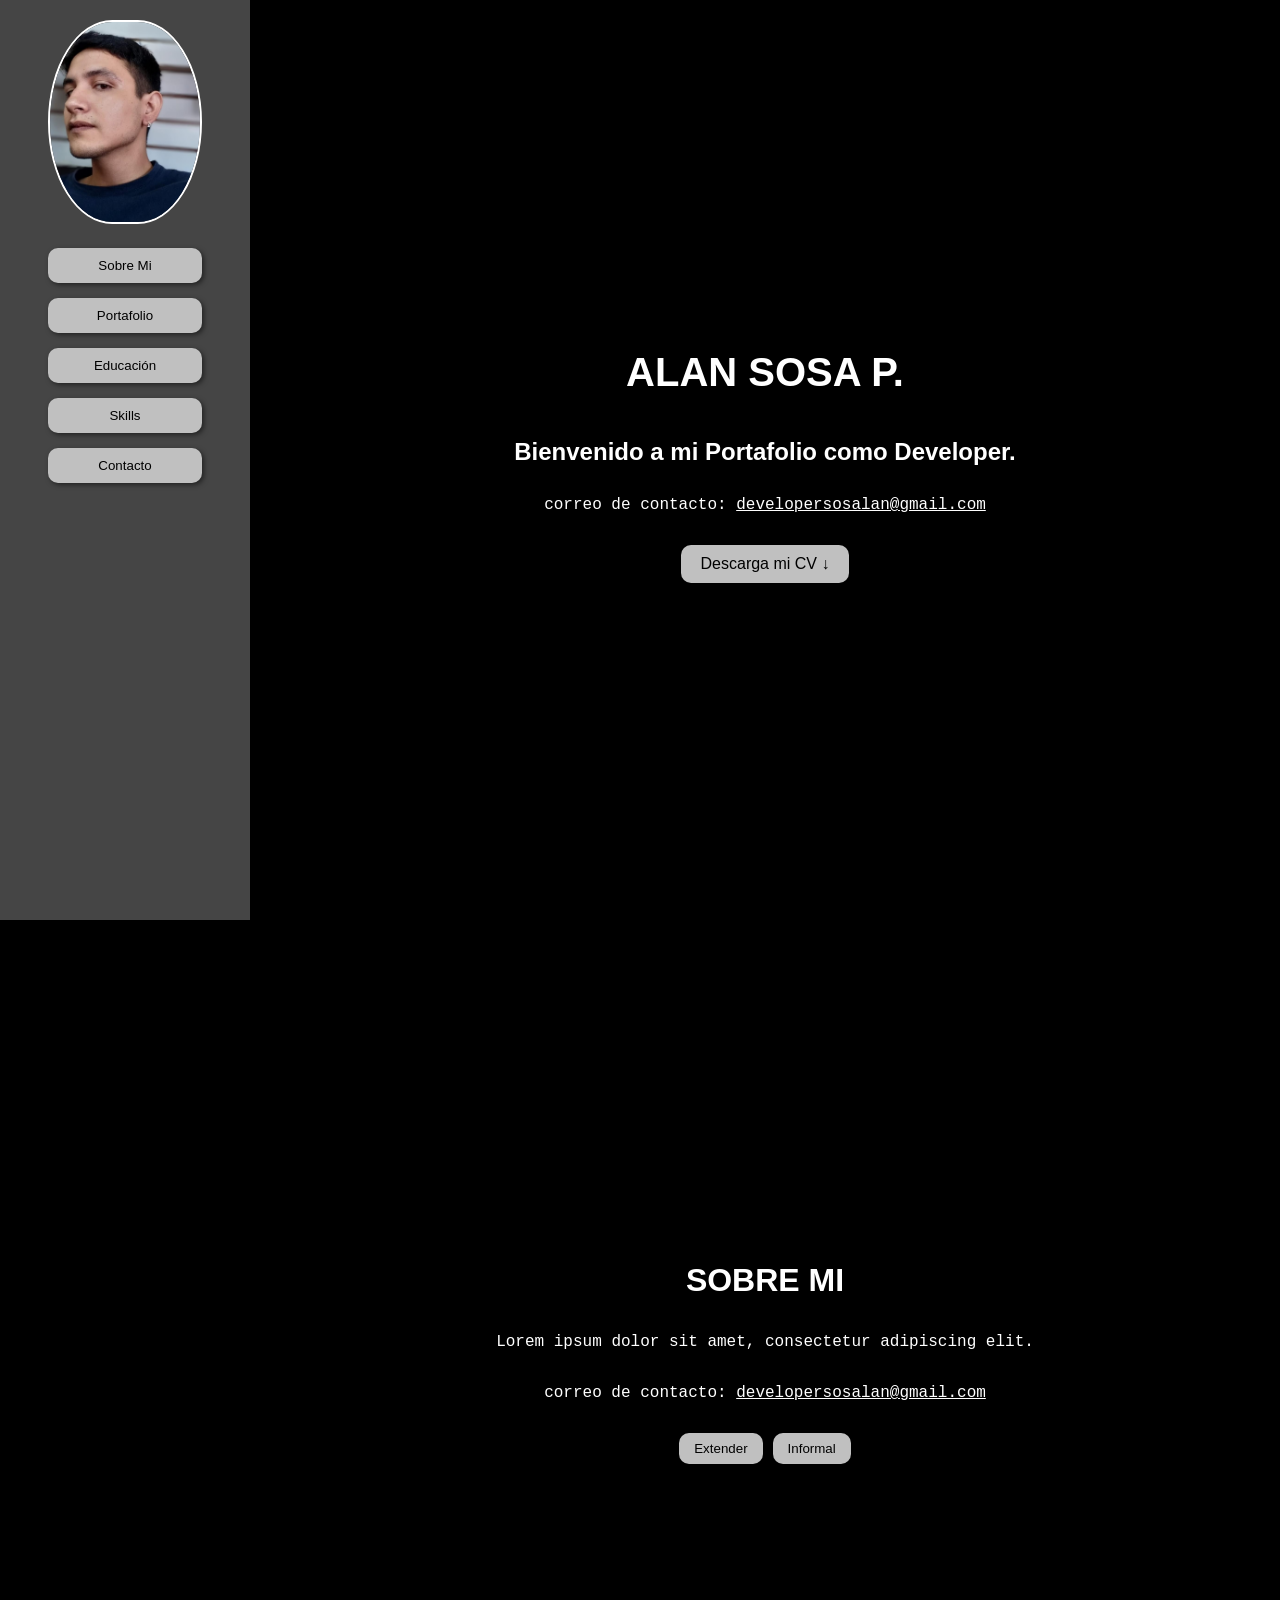
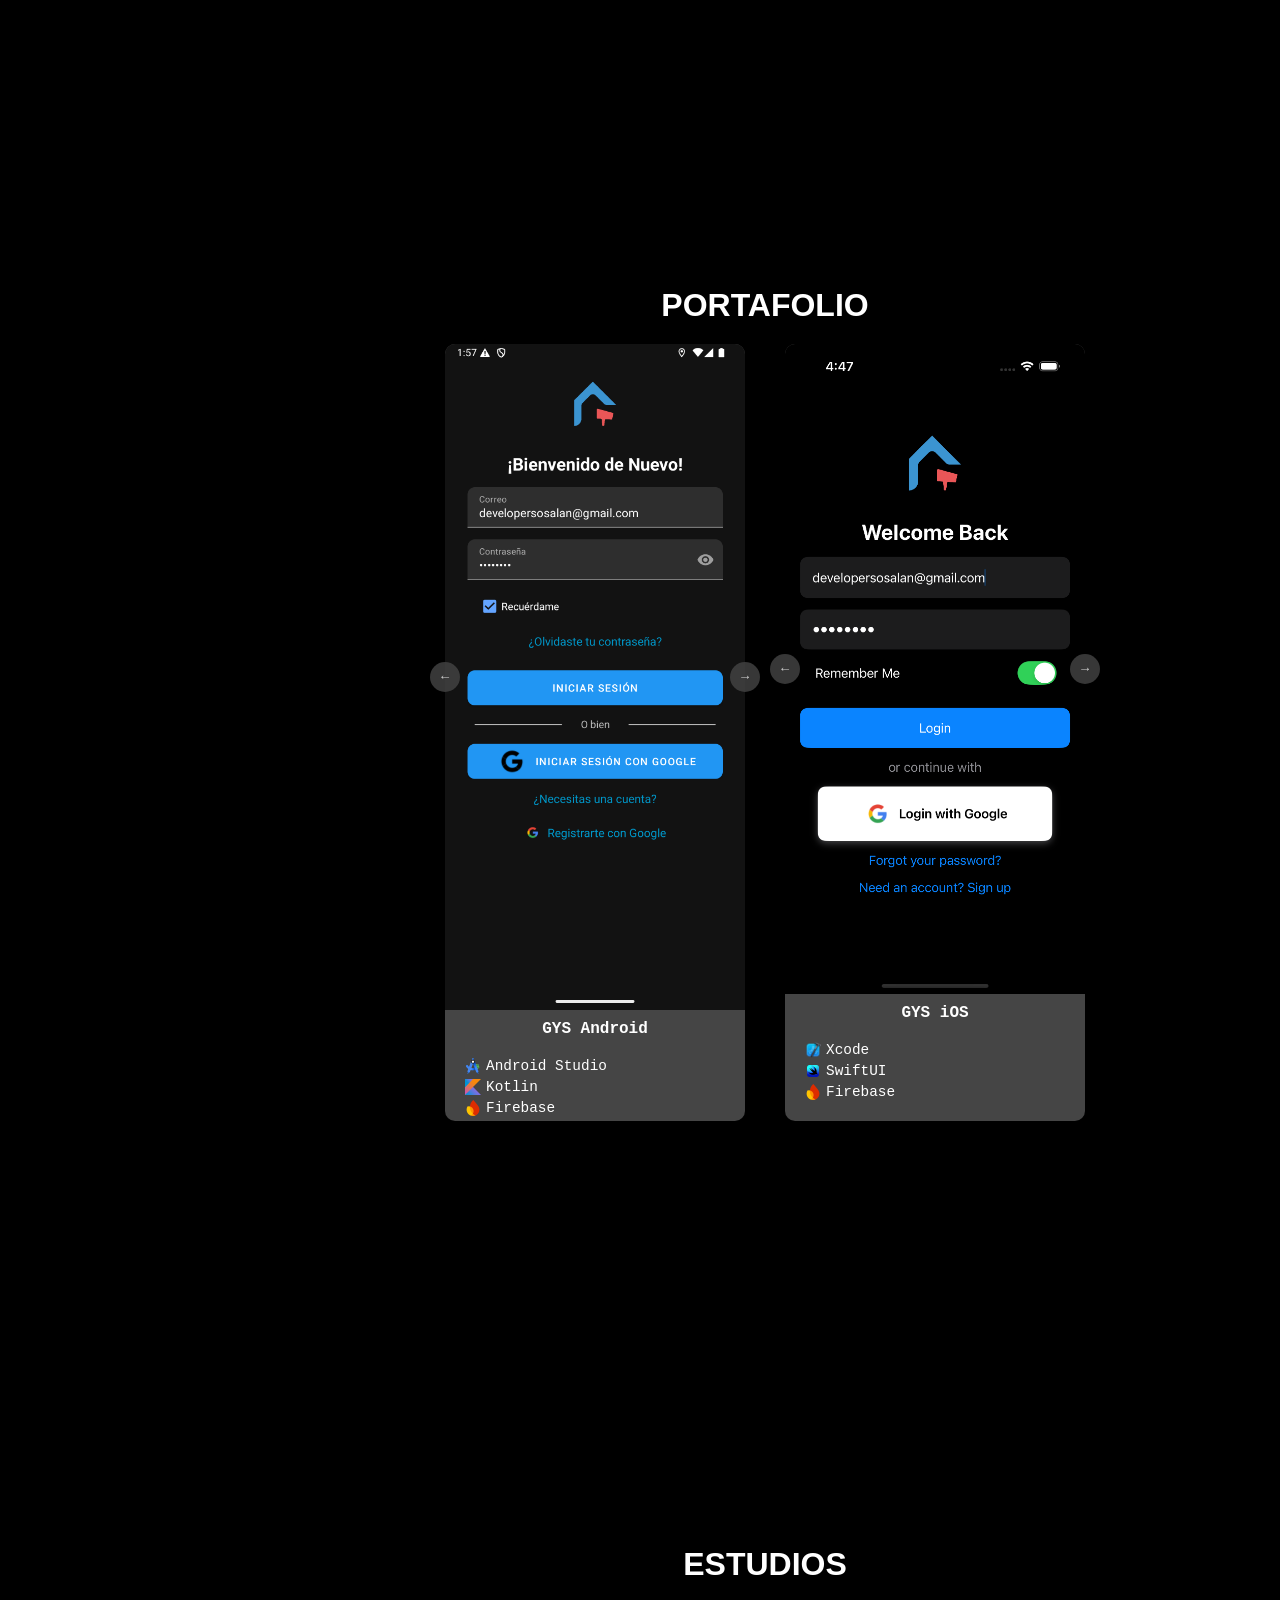
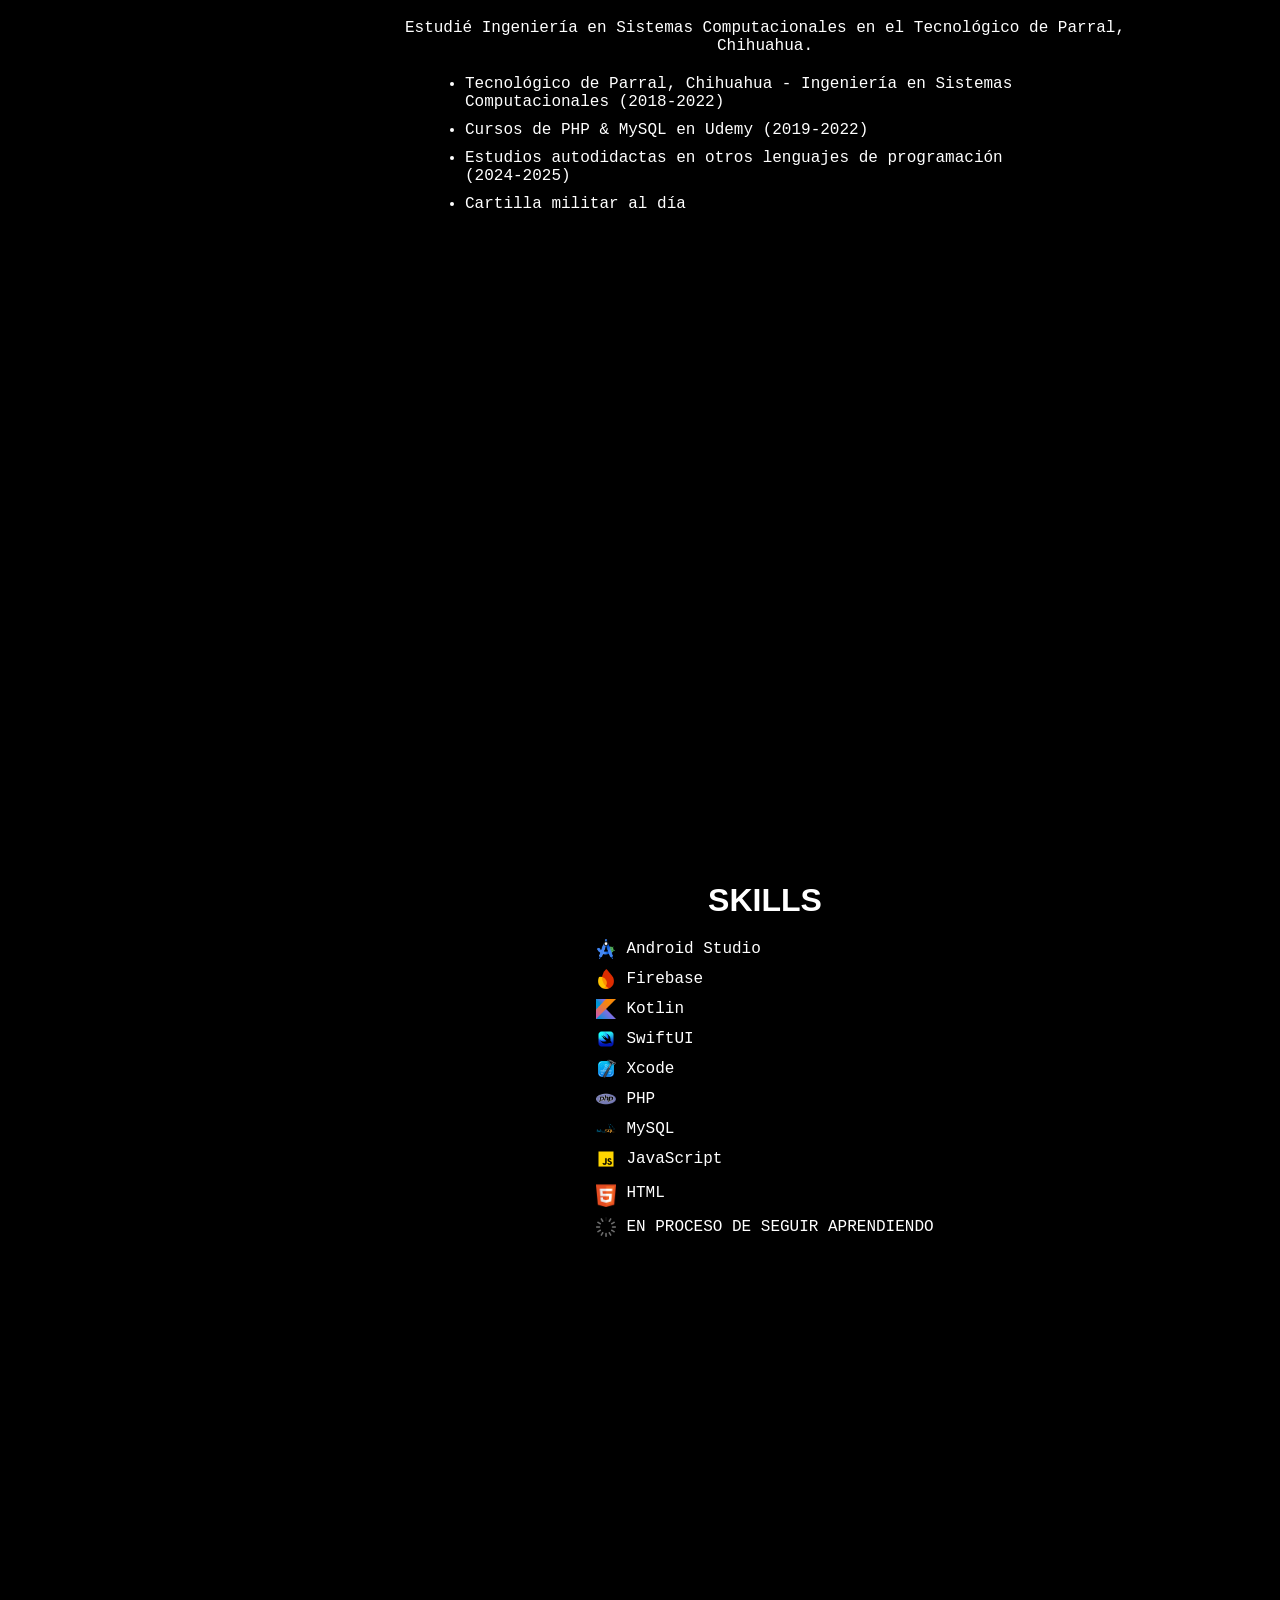
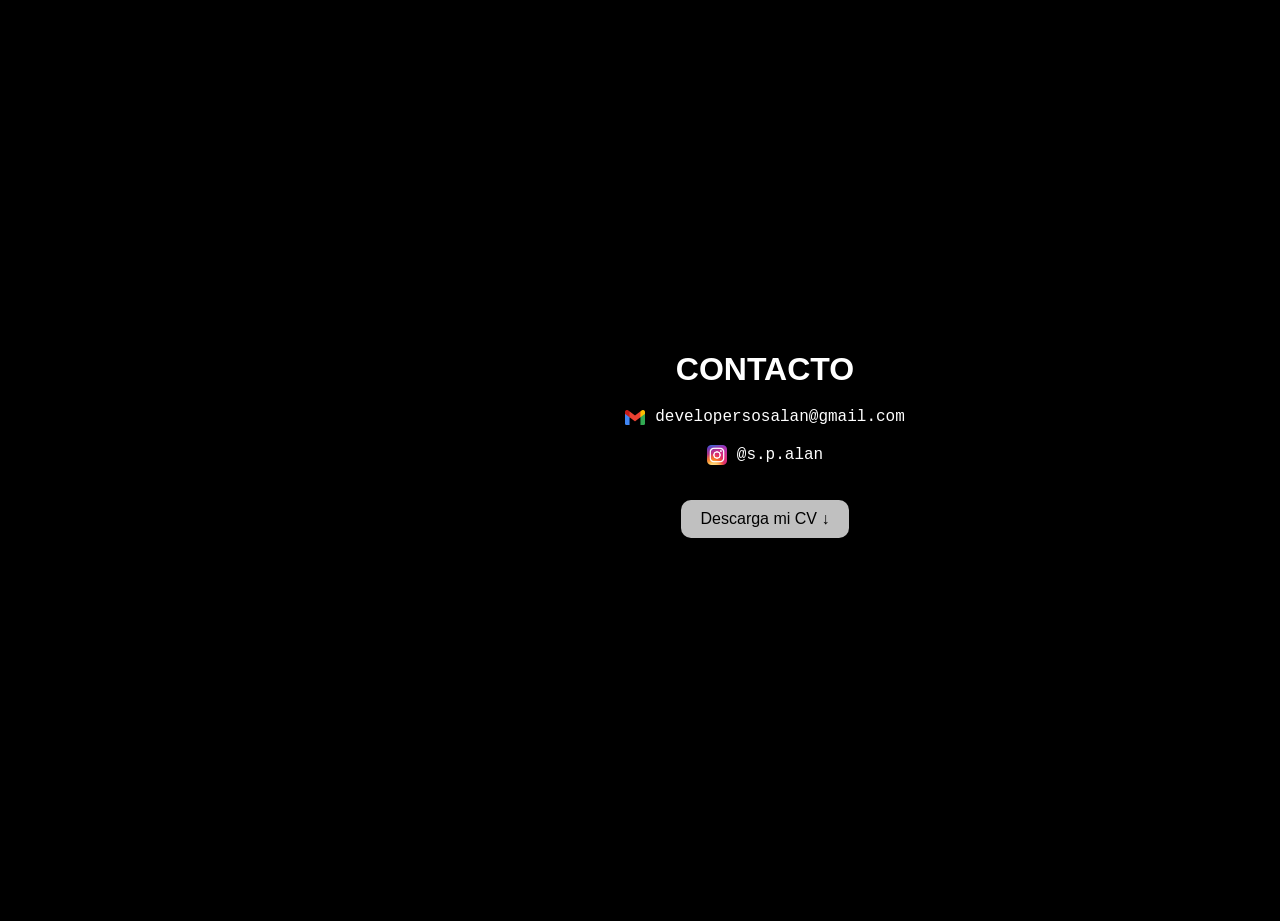
==== index.html @ 0ff74817 "Moviendo index.html a la raíz para GitHub Pages" ====
<!DOCTYPE html>
<html lang="es">
<head>
  <meta charset="UTF-8">
  <meta name="viewport" content="width=device-width, initial-scale=1">
  <title>Mi Portafolio</title>
  <link rel="stylesheet" href="/css/styles.css">
</head>
<body>
  <header class="header">
    <div class="header-container">
      <!-- Imagen ovalada -->
      <div class="profile-img">
        <img src="/img/perfil_3.jpeg" alt="Imagen de Perfil">
      </div>
      <!-- Botones de navegación -->
    <nav class="nav">
      <button class="nav-btn" id="nav-sobre-mi">Sobre Mi</button>
      <button class="nav-btn" id="nav-portfolio">Portafolio</button>
      <button class="nav-btn" id="nav-education">Educación</button>
      <button class="nav-btn" id="nav-skills">Skills</button>
      <button class="nav-btn" id="nav-contact">Contacto</button>
    </nav>
    </div>
  </header>

  <!-- Contenido principal -->
  <main class="content">
    <!-- Sección de Bienvenida (primer slide) -->
    <section class="welcome">
      <div class="slide">
        <h1 class="name">ALAN SOSA P.</h1>
        <h2 class="welcome-message">Bienvenido a mi Portafolio como Developer.</h2>
        <p class="contact">
          correo de contacto: 
          <a href="mailto:developersosalan@gmail.com?subject=Vengo%20de%20tu%20portafolio" class="email-link">
            developersosalan@gmail.com
          </a>
        </p>
        <a class="download-cv" href="/CV_Alan_Sosa_Pereyra_2025.pdf" download>
          Descarga mi CV ↓
        </a>        
      </div>
    </section>
    
    <!-- Sección de Sobre Mi (aparece al hacer scroll) -->
    <section class="about">
      <div class="slide">
        <h2 class="about-title">SOBRE MI</h2>
        <p id="about-text" class="about-text">
          <!-- Texto por defecto: resumido y formal -->
          Lorem ipsum dolor sit amet, consectetur adipiscing elit.
        </p>
        <p class="contact">
          correo de contacto: 
          <a href="mailto:developersosalan@gmail.com?subject=Vengo%20de%20tu%20portafolio" class="email-link">
            developersosalan@gmail.com
          </a>
        </p>
        <!-- Controles para cambiar la versión del texto -->
        <div id="about-controls">
          <button id="toggle-length" class="control-btn">Extender</button>
          <button id="toggle-tone" class="control-btn">Informal</button>
        </div>
      </div>
    </section>


    <!-- Sección de Portafolio -->
    <section class="portfolio" id="portfolio-section">
      <div class="slide">
        <h2 class="portfolio-title">PORTAFOLIO</h2>
        <div class="cards">
          <!-- Tarjeta GYS Android -->
          <div class="card">
            <div class="carousel-container">
              <div class="img-wrapper">
                <img id="android-carousel" src="/img/1.png" alt="GYS Android">
              </div>
              <button class="carousel-btn prev-btn" id="android-prev">&larr;</button>
              <button class="carousel-btn next-btn" id="android-next">&rarr;</button>
            </div>
            <h2 class="card-text">GYS Android</h2>
            <!-- Lista de tecnologías para Android -->
            <ul class="tech-list">
              <li>
                <img src="/img/Android_Studio_icon.png" alt="Android Studio">
                Android Studio
              </li>
              <li>
                <img src="/img/Kotlin_icon.png" alt="Kotlin">
                Kotlin
              </li>
              <li>
                <img src="/img/Firebase_icon.png" alt="Firebase">
                Firebase
              </li>
            </ul>
          </div>
          <!-- Tarjeta GYS iOS -->
          <div class="card">
            <div class="carousel-container">
              <div class="img-wrapper">
                <img id="ios-carousel" src="/img/1_ios.png" alt="GYS iOS">
              </div>
              <button class="carousel-btn prev-btn" id="ios-prev">&larr;</button>
              <button class="carousel-btn next-btn" id="ios-next">&rarr;</button>
            </div>
            <h2 class="card-text">GYS iOS</h2>
            <!-- Lista de tecnologías para iOS -->
            <ul class="tech-list">
              <li>
                <img src="/img/Xcode_icon.png" alt="Xcode">
                Xcode
              </li>
              <li>
                <img src="/img/Swiftui_icon.png" alt="SwiftUI">
                SwiftUI
              </li>
              <li>
                <img src="/img/Firebase_icon.png" alt="Firebase">
                Firebase
              </li>
            </ul>
          </div>
        </div>
      </div>
    </section>

    <!-- Sección de Estudios -->
    <section class="studies" id="studies-section">
      <div class="slide">
        <h2 class="studies-title">ESTUDIOS</h2>
        <p class="studies-text">
          Estudié Ingeniería en Sistemas Computacionales en el Tecnológico de Parral, Chihuahua.
        </p>
        <ul class="studies-list">
          <li>Tecnológico de Parral, Chihuahua - Ingeniería en Sistemas Computacionales (2018-2022)</li>
          <li>Cursos de PHP &amp; MySQL en Udemy (2019-2022)</li>
          <li>Estudios autodidactas en otros lenguajes de programación (2024-2025)</li>
          <li>Cartilla militar al día</li>
        </ul>
      </div>
    </section>

    <!-- Sección de Skills -->
    <section class="skills" id="skills-section">
      <div class="slide">
        <h2 class="skills-title">SKILLS</h2>
        <ul class="skills-list">
          <li>
            <img src="/img/Android_Studio_icon.png" alt="Android Studio Icon">
            Android Studio
          </li>
          <li>
            <img src="/img/Firebase_icon.png" alt="Firebase Icon">
            Firebase
          </li>
          <li>
            <img src="/img/Kotlin_icon.png" alt="Kotlin Icon">
            Kotlin
          </li>
          <li>
            <img src="/img/Swiftui_icon.png" alt="SwiftUI Icon">
            SwiftUI
          </li>
          <li>
            <img src="/img/Xcode_icon.png" alt="Xcode Icon">
            Xcode
          </li>
          <li>
            <img src="/img/php_icon.png" alt="PHP Icon">
            PHP
          </li>
          <li>
            <img src="/img/mysql_icon.png" alt="MySQL Icon">
            MySQL
          </li>
          <li>
            <img src="/img/javascript_icon.png" alt="JavaScript Icon">
            JavaScript
          </li>
          <li>
            <img src="/img/html_icon.png" alt="HTML Icon">
            HTML
          </li>
          <li>
            <img src="/img/cargando_gif.webp" alt="HTML Icon">
            EN PROCESO DE SEGUIR APRENDIENDO
          </li>
        </ul>
      </div>
    </section>

    <!-- Sección de Contacto -->
    <section class="contact-section" id="contact-section">
      <div class="slide">
        <h2 class="contact-title">CONTACTO</h2>
        <ul class="contact-list">
          <li>
            <a href="mailto:developersosalan@gmail.com?subject=Contacto%20desde%20portafolio" class="contact-link">
              <img src="/img/Gmail_icon.png" alt="Gmail Icon">
              developersosalan@gmail.com
            </a>
          </li>
          <li>
            <a href="https://instagram.com/s.p.alan" target="_blank" class="contact-link">
              <img src="/img/Instagram_icon.png" alt="Instagram Icon">
              @s.p.alan
            </a>
          </li>
          <a class="download-cv" href="/CV_Alan_Sosa_Pereyra_2025.pdf" download>
            Descarga mi CV ↓
          </a>
          
        </ul>
      </div>
    </section>


  </main>
  
  <script src="/js/script.js"></script>
</body>
</html>
---- css/styles.css ----
/* Fondo de página */
body {
  margin: 0;
  background-color: #000000;
  font-family: Arial, sans-serif;
  color: #FFFFFF;
  /* Se mantiene el margin-left en el contenedor principal */
}

/* Encabezado vertical a la izquierda */
.header {
  position: fixed;
  left: 0;
  top: 0;
  width: 250px;
  height: 100vh;
  background-color: #454545;
  display: flex;
  flex-direction: column;
  align-items: center;
  padding-top: 20px;
  z-index: 1000;
}

.header-container {
  display: flex;
  flex-direction: column;
  align-items: center;
  gap: 20px;
}

/* Imagen de perfil */
.profile-img img {
  width: 150px;
  height: 200px;
  object-fit: cover;
  border-radius: 50% / 60%;
  border: 2px solid #FFFFFF;
}

/* Navegación vertical */
.nav {
  display: flex;
  flex-direction: column;
  gap: 15px;
  width: 100%;
}

/* Botones de navegación */
.nav-btn {
  background-color: #C0C0C0;
  color: #000000;
  padding: 10px;
  border: none;
  border-radius: 10px;
  cursor: pointer;
  box-shadow: 2px 2px 5px rgba(0,0,0,0.5);
  transition: background-color 0.3s;
  width: 100%;
  text-align: center;
}

.nav-btn:hover {
  background-color: #808080;
}

/* Contenedor de contenido principal centrado (tomando en cuenta el header fijo) */
.content {
  margin-left: 250px;
  display: flex;
  flex-direction: column;
  align-items: center;
}

/* Slide base para cada sección */
.slide {
  width: 100%;
  max-width: 800px;
  box-sizing: border-box;
  text-align: center;
  padding: 20px;
  min-height: 100vh;
  display: flex;
  flex-direction: column;
  justify-content: center;
  align-items: center;
}

/* Sección de Bienvenida */
.welcome {
  background: none;
}

/* Nombre en mayúsculas y negrita */
.name {
  font-size: 2.5rem;
  font-weight: bold;
  text-transform: uppercase;
}

/* Mensaje de bienvenida */
.welcome-message {
  font-size: 1.5rem;
  margin-top: 10px;
}

/* Estilo de consola para el correo */
.contact {
  font-family: 'Courier New', monospace;
  font-size: 1rem;
  margin-top: 10px;
}

/* Estilo para el enlace del correo (y para Garage Sale Finder) */
.email-link {
  color: #FFFFFF;
  text-decoration: underline;
  cursor: pointer;
  transition: color 0.3s;
}

/* Forzamos que se mantenga el color blanco en todos los estados */
.email-link:visited,
.email-link:active,
.email-link:focus {
  color: #FFFFFF;
}


/* Botón para descargar el CV */
.download-cv {
  background-color: #C0C0C0;
  color: #000000;
  border: none;
  padding: 10px 20px;
  border-radius: 10px;
  margin-top: 15px;
  cursor: pointer;
  box-shadow: 2px 2px 5px rgba(0,0,0,0.5);
  transition: background-color 0.3s;
}

.download-cv:hover {
  background-color: #808080;
}

/* Sección Sobre Mi */
.about {
  background: none;
}

.about-title {
  font-size: 2rem;
  font-weight: bold;
  text-transform: uppercase;
  margin-bottom: 15px;
}

.about-text {
  font-family: 'Courier New', monospace;
  font-size: 1rem;
  line-height: 1.5;
  margin-bottom: 20px;
}

/* Controles de About Mi */
#about-controls {
  display: flex;
  gap: 10px;
  justify-content: center;
  margin-top: 15px;
}

.control-btn {
  background-color: #C0C0C0;
  color: #000000;
  border: none;
  padding: 8px 15px;
  border-radius: 10px;
  cursor: pointer;
  transition: background-color 0.3s;
}

.control-btn:hover {
  background-color: #808080;
}

/* Sección Portafolio */
.portfolio {
  background: none;
  padding: 40px 20px;
}

.portfolio-title {
  font-size: 2rem;
  font-weight: bold;
  text-transform: uppercase;
  margin-bottom: 20px;
}

.cards {
  display: flex;
  justify-content: center;
  gap: 40px;
  flex-wrap: wrap;
}

.card {
  background-color: #454545;
  border-radius: 10px;
  /* Se quita overflow: hidden para permitir que los botones sobresalgan */
  /* overflow: hidden; */
  width: 300px;
  box-shadow: 2px 2px 10px rgba(0,0,0,0.5);
  cursor: pointer;
  transition: transform 0.3s ease;
  position: relative;
}

.card:hover {
  transform: scale(1.05);
}

/* Envoltorio para la imagen con bordes redondeados */
.img-wrapper {
  border-top-left-radius: 10px;
  border-top-right-radius: 10px;
  overflow: hidden;
}

.img-wrapper img {
  width: 100%;
  height: auto;
  display: block;
}

.card img {
  width: 100%;
  height: auto;
  display: block;
}

.card-text {
  font-family: 'Courier New', monospace;
  font-size: 1rem;
  padding: 10px;
  margin: 0;
}

.tech-list {
  list-style-type: disc;
  margin: 10px 0 0 20px;
  padding: 0;
  text-align: left;
  font-family: 'Courier New', monospace;
  font-size: 0.9rem;
}

.tech-list li {
  margin-bottom: 5px;
  display: flex;
  align-items: center;
  gap: 5px;
}

.tech-list li img {
  width: 16px;
  height: auto;
}

/* Contenedor para el carrusel dentro de la tarjeta */
.carousel-container {
  position: relative;
}

/* Estilos para los botones del carrusel */
.carousel-btn {
  position: absolute;
  top: 50%;
  transform: translateY(-50%);
  background-color: #454545;
  color: #FFFFFF;
  border: none;
  border-radius: 50%;
  width: 30px;
  height: 30px;
  display: flex;
  align-items: center;
  justify-content: center;
  cursor: pointer;
  opacity: 0.8;
  transition: opacity 0.3s;
  z-index: 10;
}

.prev-btn {
  left: -15px;  /* La mitad del botón (30px/2) afuera */
}

.next-btn {
  right: -15px; /* La mitad del botón afuera */
}

.carousel-btn:hover {
  opacity: 1;
}

/* Sección Estudios */
.studies {
  background: none;
  padding: 40px 20px;
}

.studies .slide {
  text-align: center;
}

.studies-title {
  font-size: 2rem;
  font-weight: bold;
  text-transform: uppercase;
  margin-bottom: 20px;
}

.studies-text {
  font-family: 'Courier New', monospace;
  font-size: 1rem;
  margin-bottom: 20px;
}

.studies-list {
  list-style-type: disc;
  margin: 0 auto;
  padding: 0;
  max-width: 600px;
  text-align: left;
  font-family: 'Courier New', monospace;
  font-size: 1rem;
}

.studies-list li {
  margin-bottom: 10px;
}


/* Sección Skills */
.skills {
  background: none;
  padding: 40px 20px;
}

.skills .slide {
  text-align: center;
}

.skills-title {
  font-size: 2rem;
  font-weight: bold;
  text-transform: uppercase;
  margin-bottom: 20px;
}

.skills-list {
  list-style-type: disc;
  margin: 0 auto;
  padding: 0;
  max-width: 600px;
  text-align: left;
  font-family: 'Courier New', monospace;
  font-size: 1rem;
}

.skills-list li {
  margin-bottom: 10px;
}

/* Sección Skills */
.skills {
  background: none;
  padding: 40px 20px;
}

.skills .slide {
  text-align: center;
}

.skills-title {
  font-size: 2rem;
  font-weight: bold;
  text-transform: uppercase;
  margin-bottom: 20px;
}

.skills-list {
  list-style-type: disc;
  margin: 0 auto;
  padding: 0;
  max-width: 600px;
  text-align: left;
  font-family: 'Courier New', monospace;
  font-size: 1rem;
}

.skills-list li {
  margin-bottom: 10px;
  display: flex;
  align-items: center;
  gap: 10px;
}

.skills-list li img {
  width: 20px;
  height: auto;
}


/* Sección de Contacto */
.contact-section {
  background: none;
  padding: 40px 20px;
}

.contact-section .slide {
  text-align: center;
}

.contact-title {
  font-size: 2rem;
  font-weight: bold;
  text-transform: uppercase;
  margin-bottom: 20px;
}

.contact-list {
  list-style: none;
  margin: 0 auto;
  padding: 0;
  max-width: 600px;
  font-family: 'Courier New', monospace;
  font-size: 1rem;
}

.contact-list li {
  margin-bottom: 15px;
}

.contact-link {
  color: #FFFFFF;
  text-decoration: none;
  display: inline-flex;
  align-items: center;
  gap: 10px;
  transition: color 0.3s;
}

.contact-link:hover {
  color: #C0C0C0;
}

.contact-link img {
  width: 20px;
  height: auto;
  vertical-align: middle;
}

/* Botón de desvargar */
.download-cv {
  display: inline-block;
  background-color: #C0C0C0;
  color: #000000;
  text-decoration: none;
  padding: 10px 20px;
  border-radius: 10px;
  margin-top: 15px;
  cursor: pointer;
  box-shadow: 2px 2px 5px rgba(0,0,0,0.5);
  transition: background-color 0.3s;
  font-family: Arial, sans-serif;
  font-size: 1rem;
}

.download-cv:hover {
  background-color: #808080;
}




/* Media Queries para dispositivos móviles */
@media screen and (max-width: 768px) {
  body {
    margin-left: 0;
  }
  
  .header {
    width: 100%;
    height: auto;
    position: relative;
    flex-direction: row;
    justify-content: space-around;
    padding: 10px;
  }
  
  .header-container {
    flex-direction: row;
    align-items: center;
    gap: 10px;
    width: 100%;
  }
  
  .profile-img img {
    width: 80px;
    height: 100px;
  }
  
  .nav {
    flex-direction: row;
    gap: 5px;
  }
  
  .nav-btn {
    padding: 5px;
    font-size: 0.9rem;
  }
  
  .slide {
    padding: 10px;
    min-height: auto;
  }
  
  .name {
    font-size: 1.8rem;
  }
  
  .welcome-message {
    font-size: 1.2rem;
  }
  
  .contact {
    font-size: 0.9rem;
  }
  
  .download-cv, .control-btn {
    padding: 8px 15px;
    font-size: 0.9rem;
  }
  
  .about-title {
    font-size: 1.5rem;
  }
  
  .about-text {
    font-size: 0.9rem;
  }
}
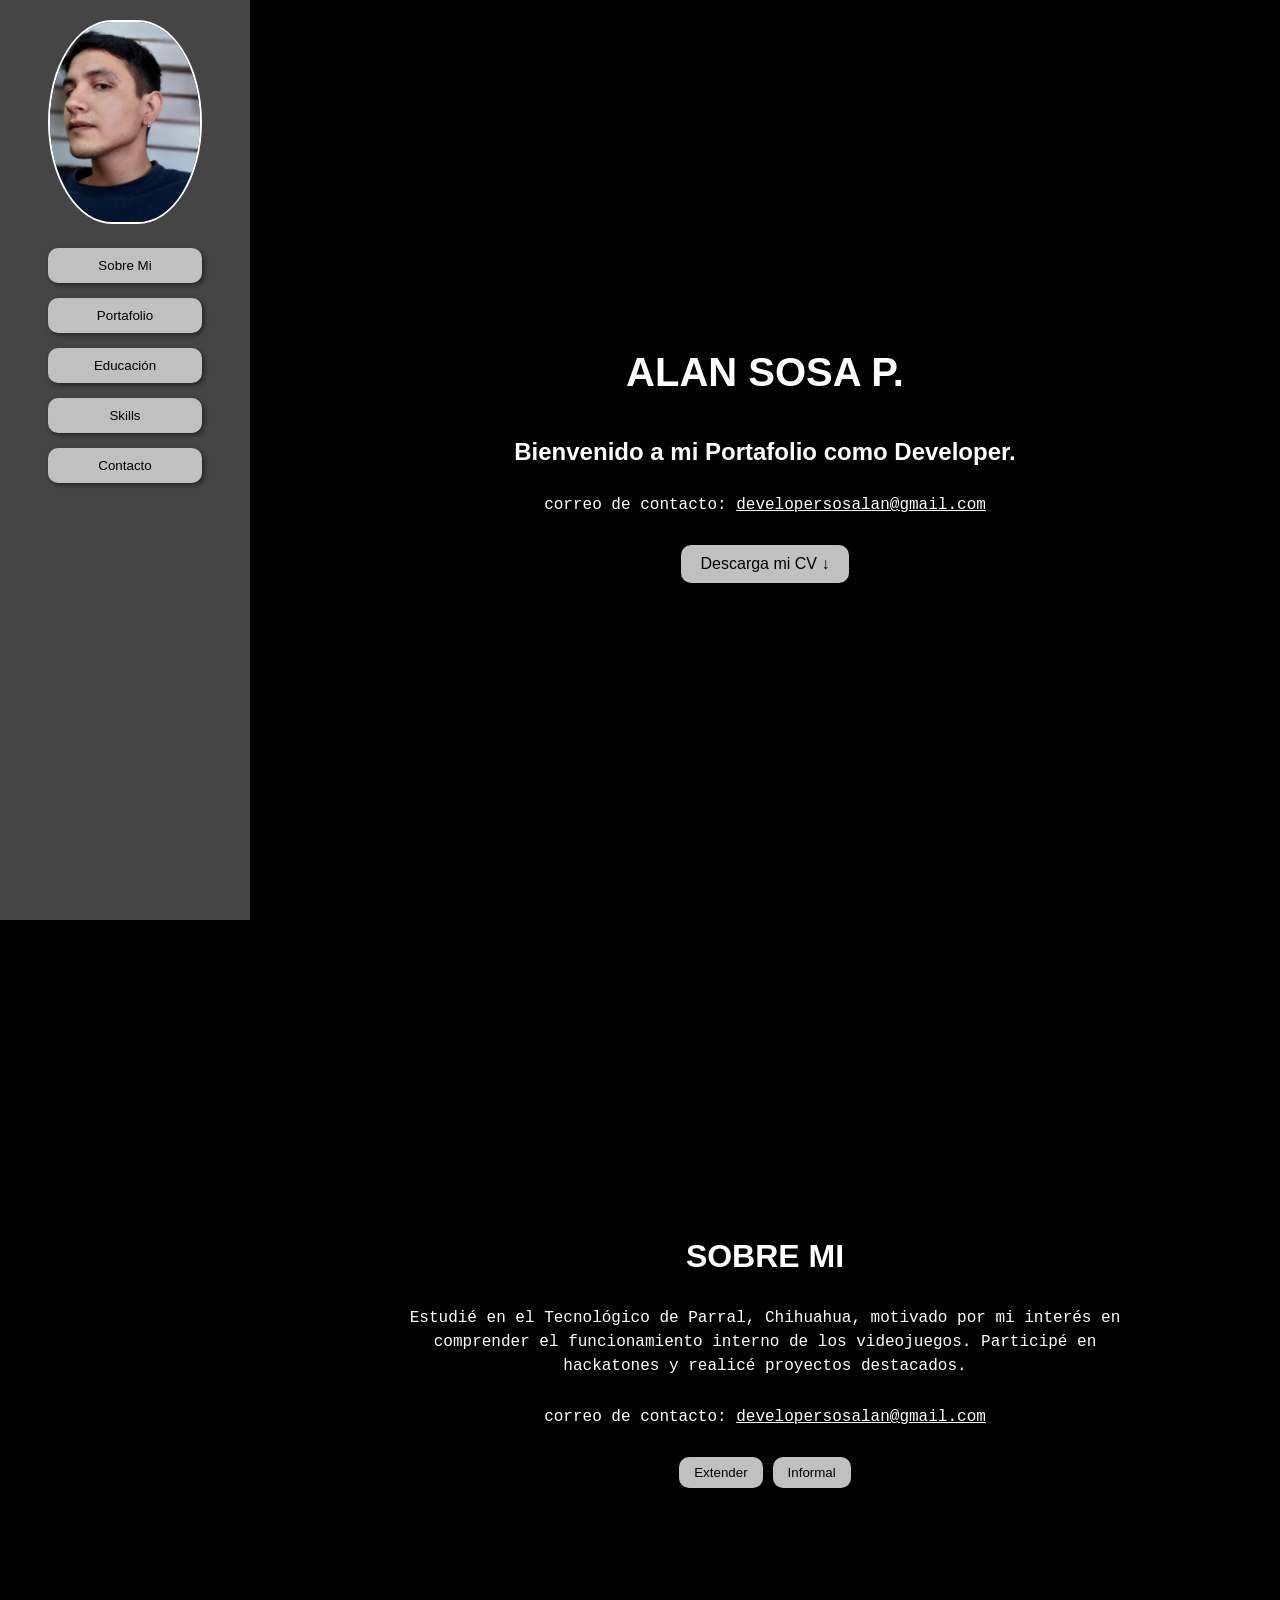
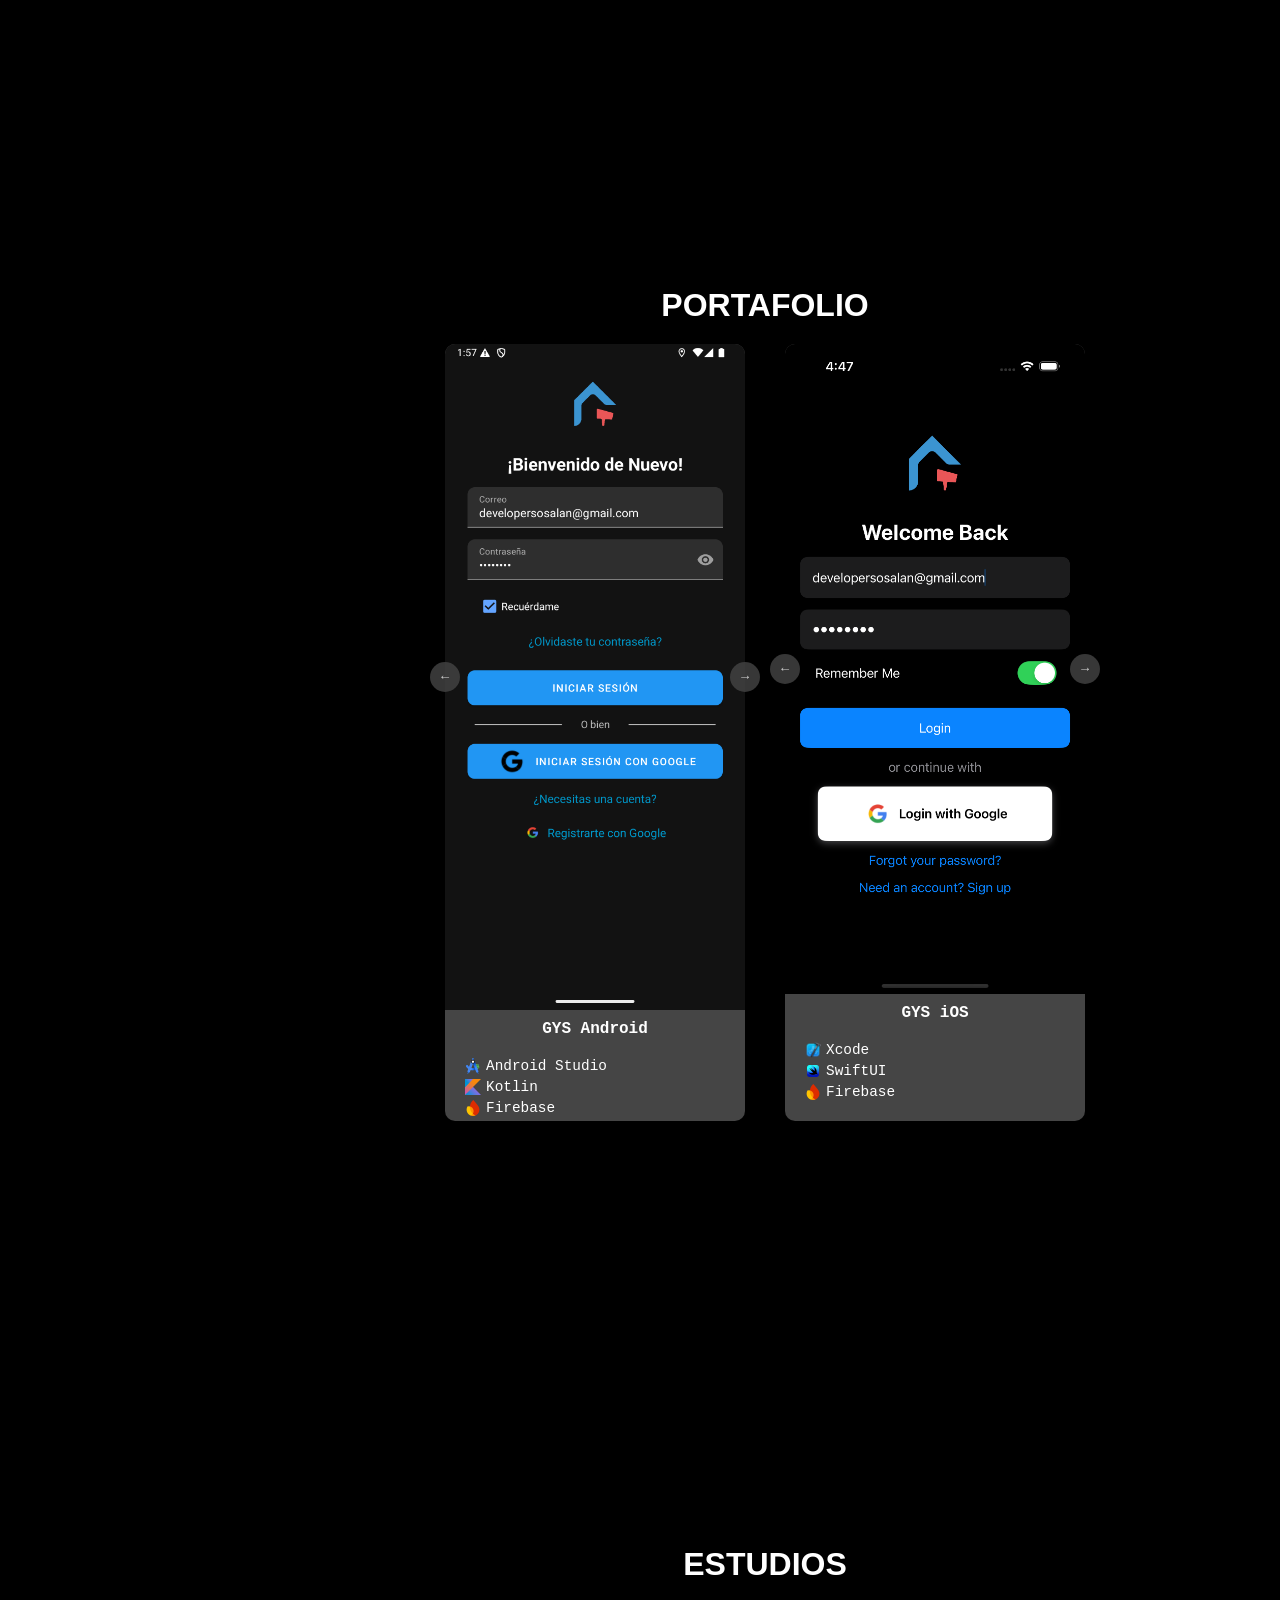
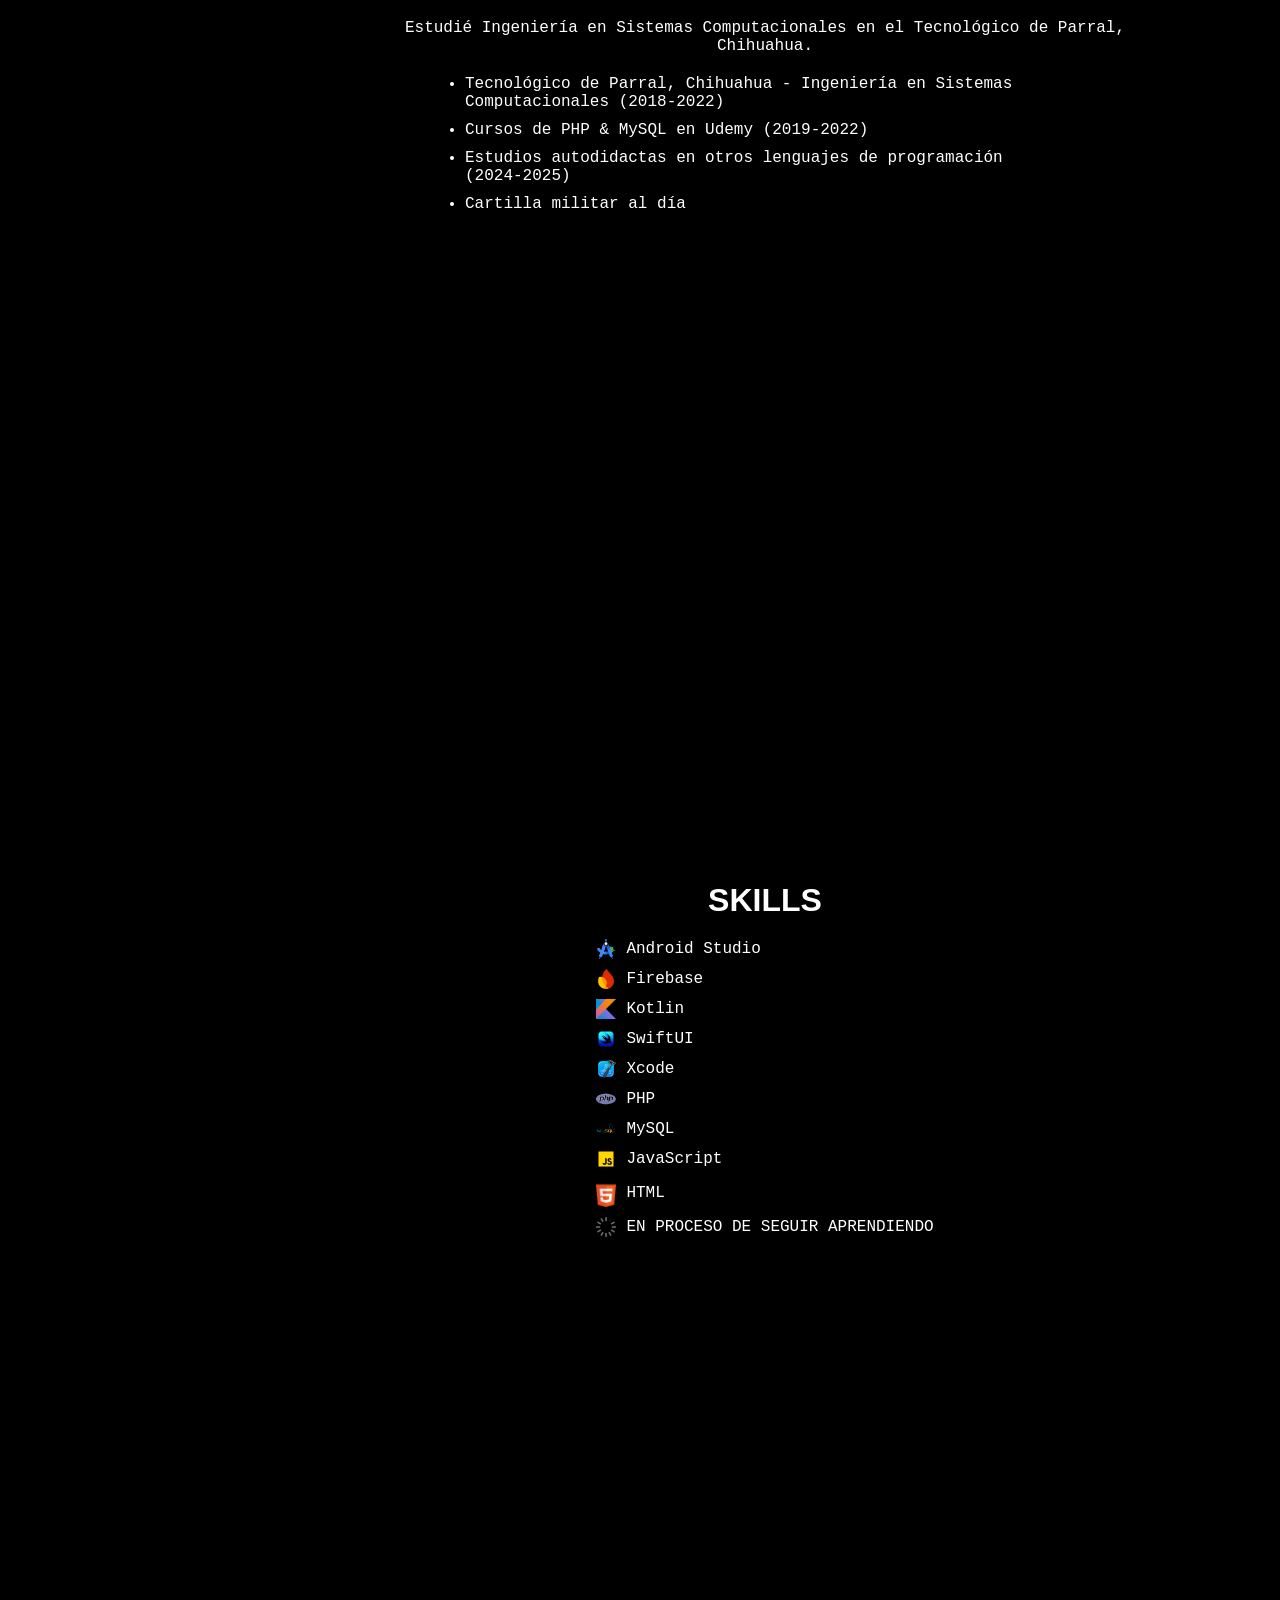
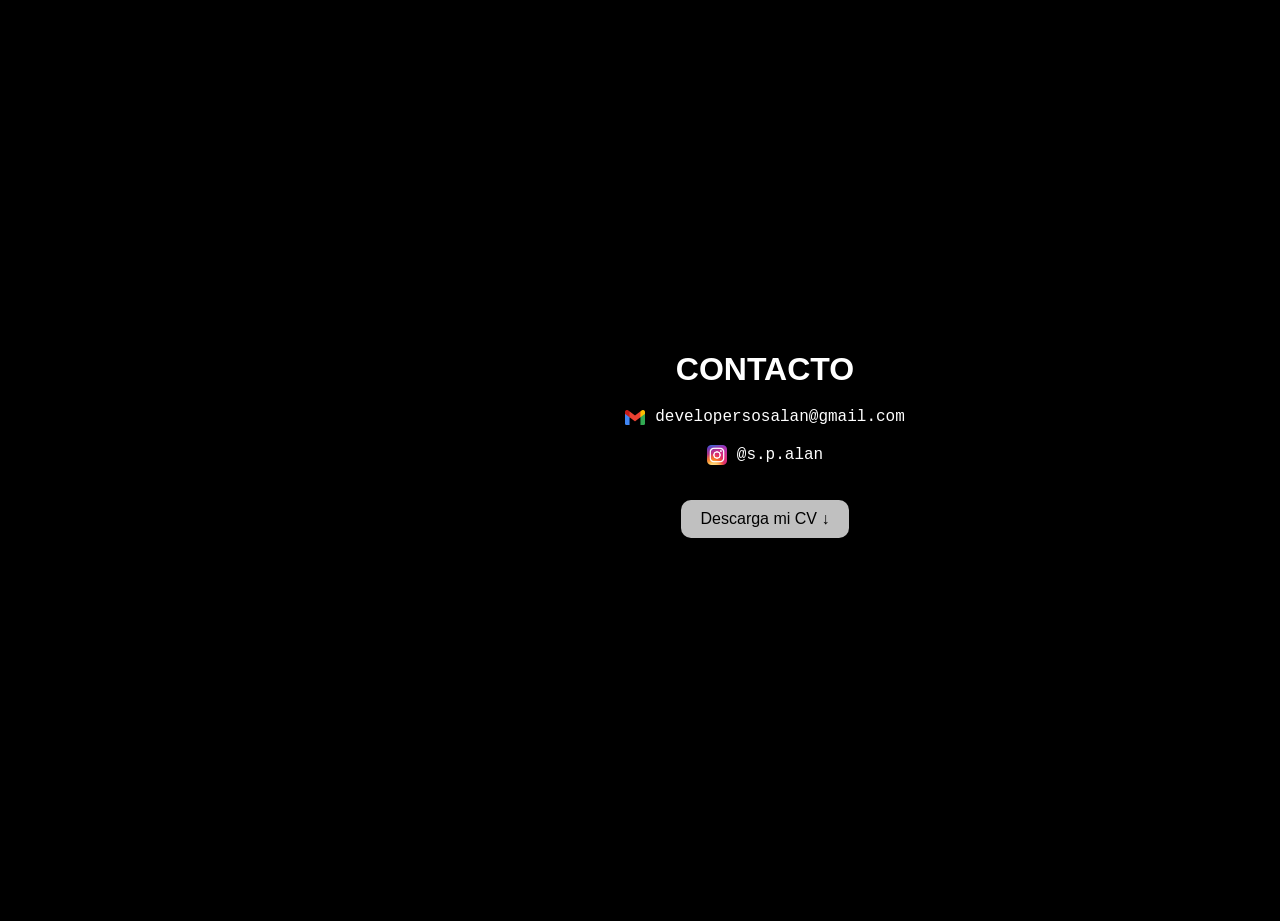
==== commit a1f074be: "Rutas relativas" ====
--- a/index.html
+++ b/index.html
@@ -4,23 +4,25 @@
   <meta charset="UTF-8">
   <meta name="viewport" content="width=device-width, initial-scale=1">
   <title>Mi Portafolio</title>
-  <link rel="stylesheet" href="/css/styles.css">
+  <!-- RUTA RELATIVA AL ARCHIVO CSS -->
+  <link rel="stylesheet" href="css/styles.css">
 </head>
 <body>
   <header class="header">
     <div class="header-container">
       <!-- Imagen ovalada -->
       <div class="profile-img">
-        <img src="/img/perfil_3.jpeg" alt="Imagen de Perfil">
+        <!-- RUTA RELATIVA AL ARCHIVO DE IMAGEN -->
+        <img src="img/perfil_3.jpeg" alt="Imagen de Perfil">
       </div>
       <!-- Botones de navegación -->
-    <nav class="nav">
-      <button class="nav-btn" id="nav-sobre-mi">Sobre Mi</button>
-      <button class="nav-btn" id="nav-portfolio">Portafolio</button>
-      <button class="nav-btn" id="nav-education">Educación</button>
-      <button class="nav-btn" id="nav-skills">Skills</button>
-      <button class="nav-btn" id="nav-contact">Contacto</button>
-    </nav>
+      <nav class="nav">
+        <button class="nav-btn" id="nav-sobre-mi">Sobre Mi</button>
+        <button class="nav-btn" id="nav-portfolio">Portafolio</button>
+        <button class="nav-btn" id="nav-education">Educación</button>
+        <button class="nav-btn" id="nav-skills">Skills</button>
+        <button class="nav-btn" id="nav-contact">Contacto</button>
+      </nav>
     </div>
   </header>
 
@@ -32,12 +34,13 @@
         <h1 class="name">ALAN SOSA P.</h1>
         <h2 class="welcome-message">Bienvenido a mi Portafolio como Developer.</h2>
         <p class="contact">
-          correo de contacto: 
+          correo de contacto:
           <a href="mailto:developersosalan@gmail.com?subject=Vengo%20de%20tu%20portafolio" class="email-link">
             developersosalan@gmail.com
           </a>
         </p>
-        <a class="download-cv" href="/CV_Alan_Sosa_Pereyra_2025.pdf" download>
+        <!-- RUTA RELATIVA AL PDF -->
+        <a class="download-cv" href="CV_Alan_Sosa_Pereyra_2025.pdf" download>
           Descarga mi CV ↓
         </a>        
       </div>
@@ -52,7 +55,7 @@
           Lorem ipsum dolor sit amet, consectetur adipiscing elit.
         </p>
         <p class="contact">
-          correo de contacto: 
+          correo de contacto:
           <a href="mailto:developersosalan@gmail.com?subject=Vengo%20de%20tu%20portafolio" class="email-link">
             developersosalan@gmail.com
           </a>
@@ -64,7 +67,6 @@
         </div>
       </div>
     </section>
-
 
     <!-- Sección de Portafolio -->
     <section class="portfolio" id="portfolio-section">
@@ -75,7 +77,8 @@
           <div class="card">
             <div class="carousel-container">
               <div class="img-wrapper">
-                <img id="android-carousel" src="/img/1.png" alt="GYS Android">
+                <!-- Imagen inicial del carrusel Android -->
+                <img id="android-carousel" src="img/1.png" alt="GYS Android">
               </div>
               <button class="carousel-btn prev-btn" id="android-prev">&larr;</button>
               <button class="carousel-btn next-btn" id="android-next">&rarr;</button>
@@ -84,15 +87,15 @@
             <!-- Lista de tecnologías para Android -->
             <ul class="tech-list">
               <li>
-                <img src="/img/Android_Studio_icon.png" alt="Android Studio">
+                <img src="img/Android_Studio_icon.png" alt="Android Studio">
                 Android Studio
               </li>
               <li>
-                <img src="/img/Kotlin_icon.png" alt="Kotlin">
+                <img src="img/Kotlin_icon.png" alt="Kotlin">
                 Kotlin
               </li>
               <li>
-                <img src="/img/Firebase_icon.png" alt="Firebase">
+                <img src="img/Firebase_icon.png" alt="Firebase">
                 Firebase
               </li>
             </ul>
@@ -101,7 +104,8 @@
           <div class="card">
             <div class="carousel-container">
               <div class="img-wrapper">
-                <img id="ios-carousel" src="/img/1_ios.png" alt="GYS iOS">
+                <!-- Imagen inicial del carrusel iOS -->
+                <img id="ios-carousel" src="img/1_ios.png" alt="GYS iOS">
               </div>
               <button class="carousel-btn prev-btn" id="ios-prev">&larr;</button>
               <button class="carousel-btn next-btn" id="ios-next">&rarr;</button>
@@ -110,15 +114,15 @@
             <!-- Lista de tecnologías para iOS -->
             <ul class="tech-list">
               <li>
-                <img src="/img/Xcode_icon.png" alt="Xcode">
+                <img src="img/Xcode_icon.png" alt="Xcode">
                 Xcode
               </li>
               <li>
-                <img src="/img/Swiftui_icon.png" alt="SwiftUI">
+                <img src="img/Swiftui_icon.png" alt="SwiftUI">
                 SwiftUI
               </li>
               <li>
-                <img src="/img/Firebase_icon.png" alt="Firebase">
+                <img src="img/Firebase_icon.png" alt="Firebase">
                 Firebase
               </li>
             </ul>
@@ -149,43 +153,43 @@
         <h2 class="skills-title">SKILLS</h2>
         <ul class="skills-list">
           <li>
-            <img src="/img/Android_Studio_icon.png" alt="Android Studio Icon">
+            <img src="img/Android_Studio_icon.png" alt="Android Studio Icon">
             Android Studio
           </li>
           <li>
-            <img src="/img/Firebase_icon.png" alt="Firebase Icon">
+            <img src="img/Firebase_icon.png" alt="Firebase Icon">
             Firebase
           </li>
           <li>
-            <img src="/img/Kotlin_icon.png" alt="Kotlin Icon">
+            <img src="img/Kotlin_icon.png" alt="Kotlin Icon">
             Kotlin
           </li>
           <li>
-            <img src="/img/Swiftui_icon.png" alt="SwiftUI Icon">
+            <img src="img/Swiftui_icon.png" alt="SwiftUI Icon">
             SwiftUI
           </li>
           <li>
-            <img src="/img/Xcode_icon.png" alt="Xcode Icon">
+            <img src="img/Xcode_icon.png" alt="Xcode Icon">
             Xcode
           </li>
           <li>
-            <img src="/img/php_icon.png" alt="PHP Icon">
+            <img src="img/php_icon.png" alt="PHP Icon">
             PHP
           </li>
           <li>
-            <img src="/img/mysql_icon.png" alt="MySQL Icon">
+            <img src="img/mysql_icon.png" alt="MySQL Icon">
             MySQL
           </li>
           <li>
-            <img src="/img/javascript_icon.png" alt="JavaScript Icon">
+            <img src="img/javascript_icon.png" alt="JavaScript Icon">
             JavaScript
           </li>
           <li>
-            <img src="/img/html_icon.png" alt="HTML Icon">
+            <img src="img/html_icon.png" alt="HTML Icon">
             HTML
           </li>
           <li>
-            <img src="/img/cargando_gif.webp" alt="HTML Icon">
+            <img src="img/cargando_gif.webp" alt="Cargando GIF">
             EN PROCESO DE SEGUIR APRENDIENDO
           </li>
         </ul>
@@ -199,27 +203,26 @@
         <ul class="contact-list">
           <li>
             <a href="mailto:developersosalan@gmail.com?subject=Contacto%20desde%20portafolio" class="contact-link">
-              <img src="/img/Gmail_icon.png" alt="Gmail Icon">
+              <img src="img/Gmail_icon.png" alt="Gmail Icon">
               developersosalan@gmail.com
             </a>
           </li>
           <li>
             <a href="https://instagram.com/s.p.alan" target="_blank" class="contact-link">
-              <img src="/img/Instagram_icon.png" alt="Instagram Icon">
+              <img src="img/Instagram_icon.png" alt="Instagram Icon">
               @s.p.alan
             </a>
           </li>
-          <a class="download-cv" href="/CV_Alan_Sosa_Pereyra_2025.pdf" download>
+          <!-- Botón de descarga del CV -->
+          <a class="download-cv" href="CV_Alan_Sosa_Pereyra_2025.pdf" download>
             Descarga mi CV ↓
           </a>
-          
         </ul>
       </div>
     </section>
-
-
   </main>
   
-  <script src="/js/script.js"></script>
+  <!-- RUTA RELATIVA AL ARCHIVO JS -->
+  <script src="js/script.js"></script>
 </body>
 </html>
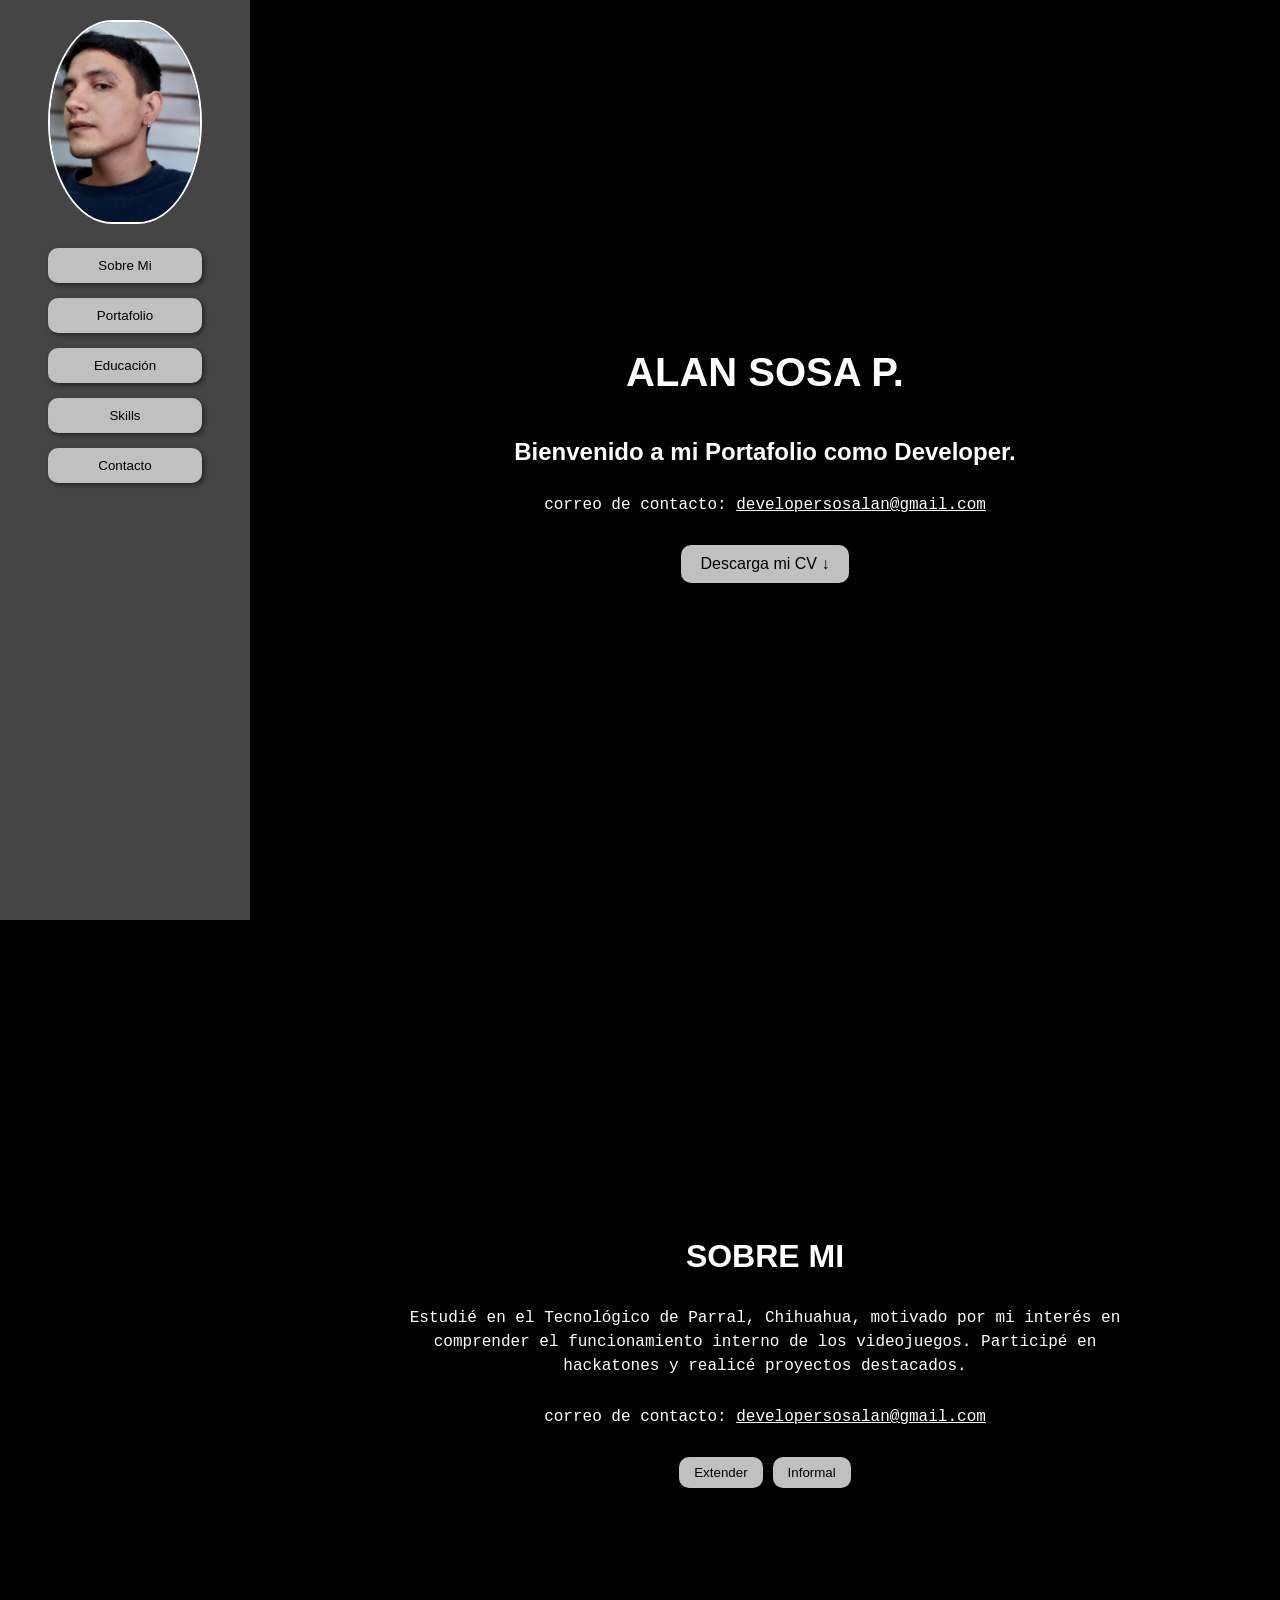
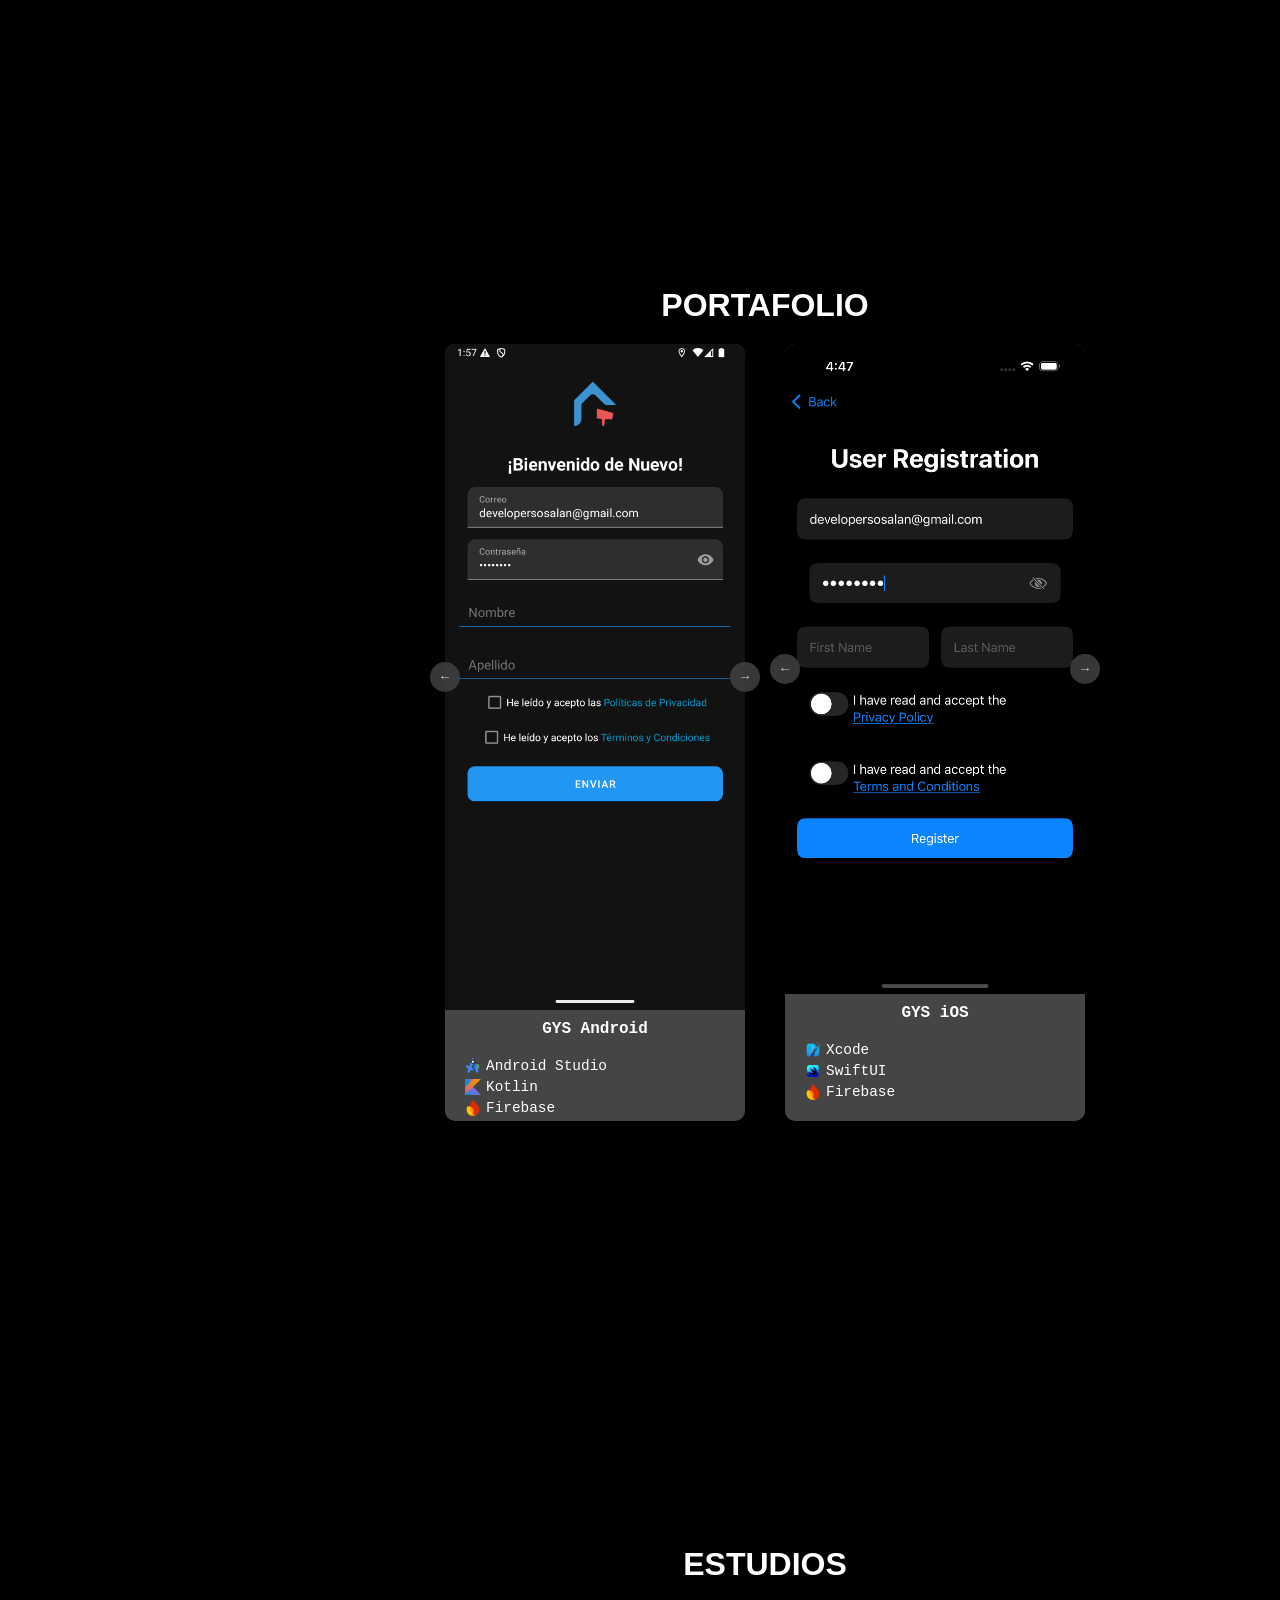
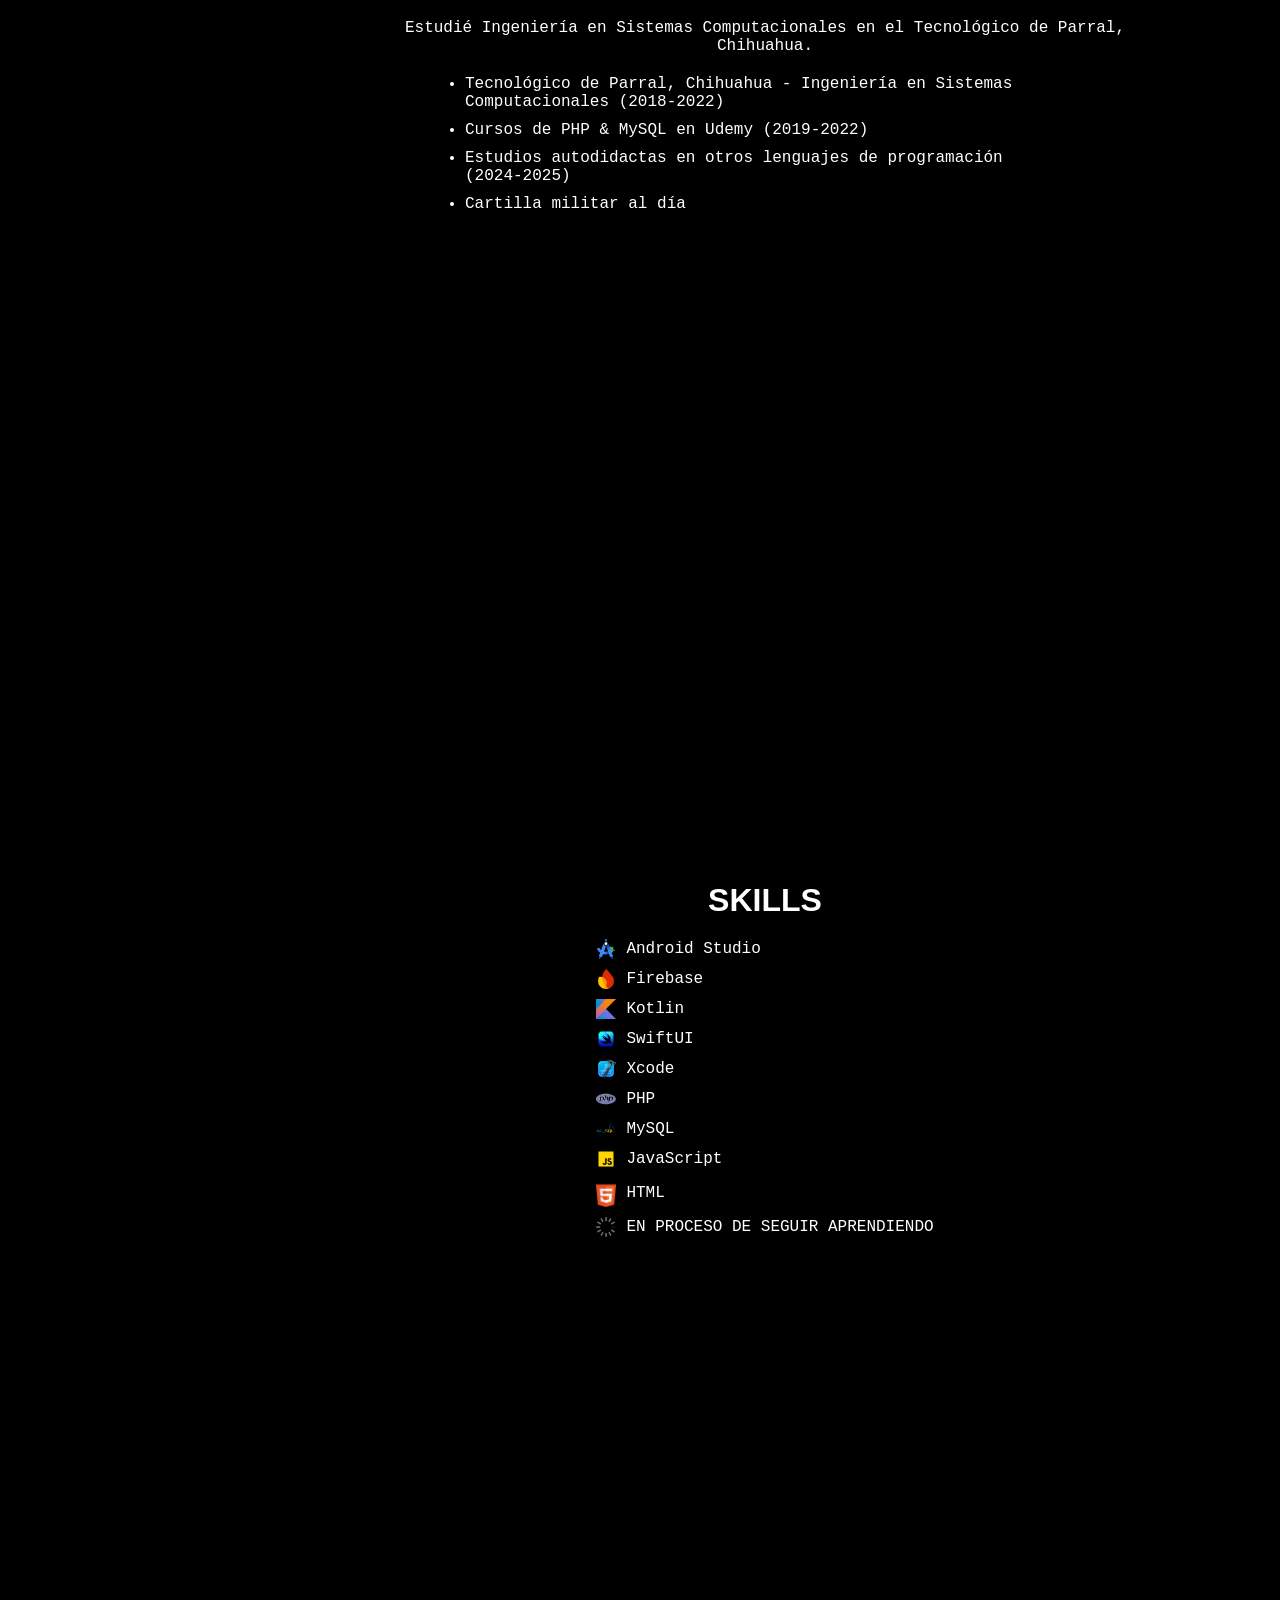
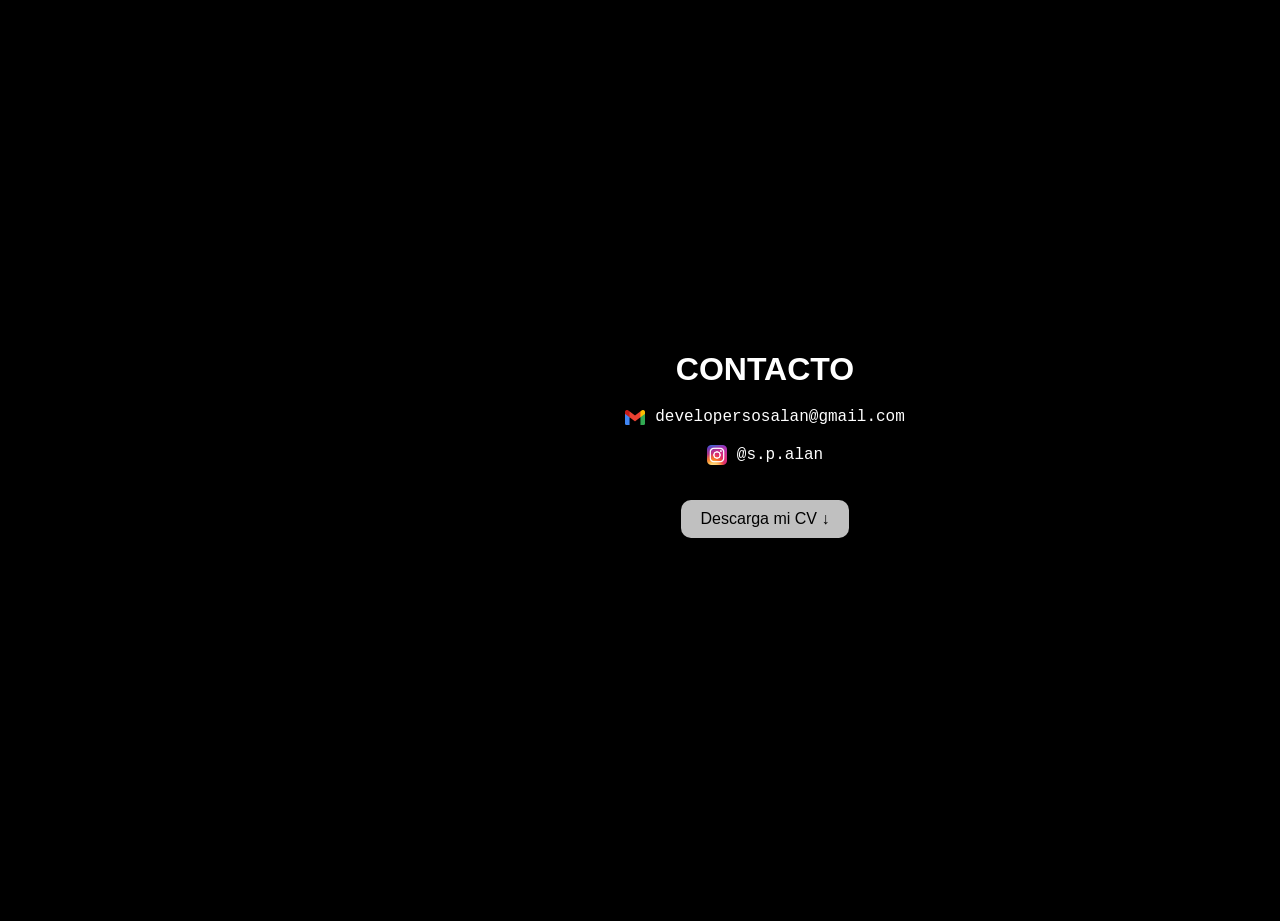
==== commit 3168b4ea: "CSS E IMAGENES" ====
--- a/index.html
+++ b/index.html
@@ -3,17 +3,22 @@
 <head>
   <meta charset="UTF-8">
   <meta name="viewport" content="width=device-width, initial-scale=1">
+
+  <!-- Metaetiquetas para evitar el caché -->
+  <meta http-equiv="Cache-Control" content="no-cache, no-store, must-revalidate">
+  <meta http-equiv="Pragma" content="no-cache">
+  <meta http-equiv="Expires" content="0">
+
   <title>Mi Portafolio</title>
-  <!-- RUTA RELATIVA AL ARCHIVO CSS -->
-  <link rel="stylesheet" href="css/styles.css">
+  <!-- Se agrega query string para forzar la recarga de CSS -->
+  <link rel="stylesheet" href="css/styles.css?v=1.0">
 </head>
 <body>
   <header class="header">
     <div class="header-container">
-      <!-- Imagen ovalada -->
+      <!-- Imagen ovalada con query string -->
       <div class="profile-img">
-        <!-- RUTA RELATIVA AL ARCHIVO DE IMAGEN -->
-        <img src="img/perfil_3.jpeg" alt="Imagen de Perfil">
+        <img src="img/perfil_3.jpeg?v=1.0" alt="Imagen de Perfil">
       </div>
       <!-- Botones de navegación -->
       <nav class="nav">
@@ -28,7 +33,7 @@
 
   <!-- Contenido principal -->
   <main class="content">
-    <!-- Sección de Bienvenida (primer slide) -->
+    <!-- Sección de Bienvenida -->
     <section class="welcome">
       <div class="slide">
         <h1 class="name">ALAN SOSA P.</h1>
@@ -39,19 +44,18 @@
             developersosalan@gmail.com
           </a>
         </p>
-        <!-- RUTA RELATIVA AL PDF -->
-        <a class="download-cv" href="CV_Alan_Sosa_Pereyra_2025.pdf" download>
+        <!-- Botón de descarga del CV con query string -->
+        <a class="download-cv" href="CV_Alan_Sosa_Pereyra_2025.pdf?v=1.0" download>
           Descarga mi CV ↓
-        </a>        
+        </a>
       </div>
     </section>
     
-    <!-- Sección de Sobre Mi (aparece al hacer scroll) -->
+    <!-- Sección de Sobre Mi -->
     <section class="about">
       <div class="slide">
         <h2 class="about-title">SOBRE MI</h2>
         <p id="about-text" class="about-text">
-          <!-- Texto por defecto: resumido y formal -->
           Lorem ipsum dolor sit amet, consectetur adipiscing elit.
         </p>
         <p class="contact">
@@ -60,7 +64,6 @@
             developersosalan@gmail.com
           </a>
         </p>
-        <!-- Controles para cambiar la versión del texto -->
         <div id="about-controls">
           <button id="toggle-length" class="control-btn">Extender</button>
           <button id="toggle-tone" class="control-btn">Informal</button>
@@ -77,25 +80,23 @@
           <div class="card">
             <div class="carousel-container">
               <div class="img-wrapper">
-                <!-- Imagen inicial del carrusel Android -->
-                <img id="android-carousel" src="img/1.png" alt="GYS Android">
+                <img id="android-carousel" src="img/1.png?v=1.0" alt="GYS Android">
               </div>
               <button class="carousel-btn prev-btn" id="android-prev">&larr;</button>
               <button class="carousel-btn next-btn" id="android-next">&rarr;</button>
             </div>
             <h2 class="card-text">GYS Android</h2>
-            <!-- Lista de tecnologías para Android -->
             <ul class="tech-list">
               <li>
-                <img src="img/Android_Studio_icon.png" alt="Android Studio">
+                <img src="img/Android_Studio_icon.png?v=1.0" alt="Android Studio">
                 Android Studio
               </li>
               <li>
-                <img src="img/Kotlin_icon.png" alt="Kotlin">
+                <img src="img/Kotlin_icon.png?v=1.0" alt="Kotlin">
                 Kotlin
               </li>
               <li>
-                <img src="img/Firebase_icon.png" alt="Firebase">
+                <img src="img/Firebase_icon.png?v=1.0" alt="Firebase">
                 Firebase
               </li>
             </ul>
@@ -104,25 +105,23 @@
           <div class="card">
             <div class="carousel-container">
               <div class="img-wrapper">
-                <!-- Imagen inicial del carrusel iOS -->
-                <img id="ios-carousel" src="img/1_ios.png" alt="GYS iOS">
+                <img id="ios-carousel" src="img/1_ios.png?v=1.0" alt="GYS iOS">
               </div>
               <button class="carousel-btn prev-btn" id="ios-prev">&larr;</button>
               <button class="carousel-btn next-btn" id="ios-next">&rarr;</button>
             </div>
             <h2 class="card-text">GYS iOS</h2>
-            <!-- Lista de tecnologías para iOS -->
             <ul class="tech-list">
               <li>
-                <img src="img/Xcode_icon.png" alt="Xcode">
+                <img src="img/Xcode_icon.png?v=1.0" alt="Xcode">
                 Xcode
               </li>
               <li>
-                <img src="img/Swiftui_icon.png" alt="SwiftUI">
+                <img src="img/Swiftui_icon.png?v=1.0" alt="SwiftUI">
                 SwiftUI
               </li>
               <li>
-                <img src="img/Firebase_icon.png" alt="Firebase">
+                <img src="img/Firebase_icon.png?v=1.0" alt="Firebase">
                 Firebase
               </li>
             </ul>
@@ -153,43 +152,43 @@
         <h2 class="skills-title">SKILLS</h2>
         <ul class="skills-list">
           <li>
-            <img src="img/Android_Studio_icon.png" alt="Android Studio Icon">
+            <img src="img/Android_Studio_icon.png?v=1.0" alt="Android Studio Icon">
             Android Studio
           </li>
           <li>
-            <img src="img/Firebase_icon.png" alt="Firebase Icon">
+            <img src="img/Firebase_icon.png?v=1.0" alt="Firebase Icon">
             Firebase
           </li>
           <li>
-            <img src="img/Kotlin_icon.png" alt="Kotlin Icon">
+            <img src="img/Kotlin_icon.png?v=1.0" alt="Kotlin Icon">
             Kotlin
           </li>
           <li>
-            <img src="img/Swiftui_icon.png" alt="SwiftUI Icon">
+            <img src="img/Swiftui_icon.png?v=1.0" alt="SwiftUI Icon">
             SwiftUI
           </li>
           <li>
-            <img src="img/Xcode_icon.png" alt="Xcode Icon">
+            <img src="img/Xcode_icon.png?v=1.0" alt="Xcode Icon">
             Xcode
           </li>
           <li>
-            <img src="img/php_icon.png" alt="PHP Icon">
+            <img src="img/php_icon.png?v=1.0" alt="PHP Icon">
             PHP
           </li>
           <li>
-            <img src="img/mysql_icon.png" alt="MySQL Icon">
+            <img src="img/mysql_icon.png?v=1.0" alt="MySQL Icon">
             MySQL
           </li>
           <li>
-            <img src="img/javascript_icon.png" alt="JavaScript Icon">
+            <img src="img/javascript_icon.png?v=1.0" alt="JavaScript Icon">
             JavaScript
           </li>
           <li>
-            <img src="img/html_icon.png" alt="HTML Icon">
+            <img src="img/html_icon.png?v=1.0" alt="HTML Icon">
             HTML
           </li>
           <li>
-            <img src="img/cargando_gif.webp" alt="Cargando GIF">
+            <img src="img/cargando_gif.webp?v=1.0" alt="Cargando GIF">
             EN PROCESO DE SEGUIR APRENDIENDO
           </li>
         </ul>
@@ -203,18 +202,17 @@
         <ul class="contact-list">
           <li>
             <a href="mailto:developersosalan@gmail.com?subject=Contacto%20desde%20portafolio" class="contact-link">
-              <img src="img/Gmail_icon.png" alt="Gmail Icon">
+              <img src="img/Gmail_icon.png?v=1.0" alt="Gmail Icon">
               developersosalan@gmail.com
             </a>
           </li>
           <li>
             <a href="https://instagram.com/s.p.alan" target="_blank" class="contact-link">
-              <img src="img/Instagram_icon.png" alt="Instagram Icon">
+              <img src="img/Instagram_icon.png?v=1.0" alt="Instagram Icon">
               @s.p.alan
             </a>
           </li>
-          <!-- Botón de descarga del CV -->
-          <a class="download-cv" href="CV_Alan_Sosa_Pereyra_2025.pdf" download>
+          <a class="download-cv" href="CV_Alan_Sosa_Pereyra_2025.pdf?v=1.0" download>
             Descarga mi CV ↓
           </a>
         </ul>
@@ -222,7 +220,7 @@
     </section>
   </main>
   
-  <!-- RUTA RELATIVA AL ARCHIVO JS -->
-  <script src="js/script.js"></script>
+  <!-- Se agrega el script con query string -->
+  <script src="js/script.js?v=1.0"></script>
 </body>
 </html>
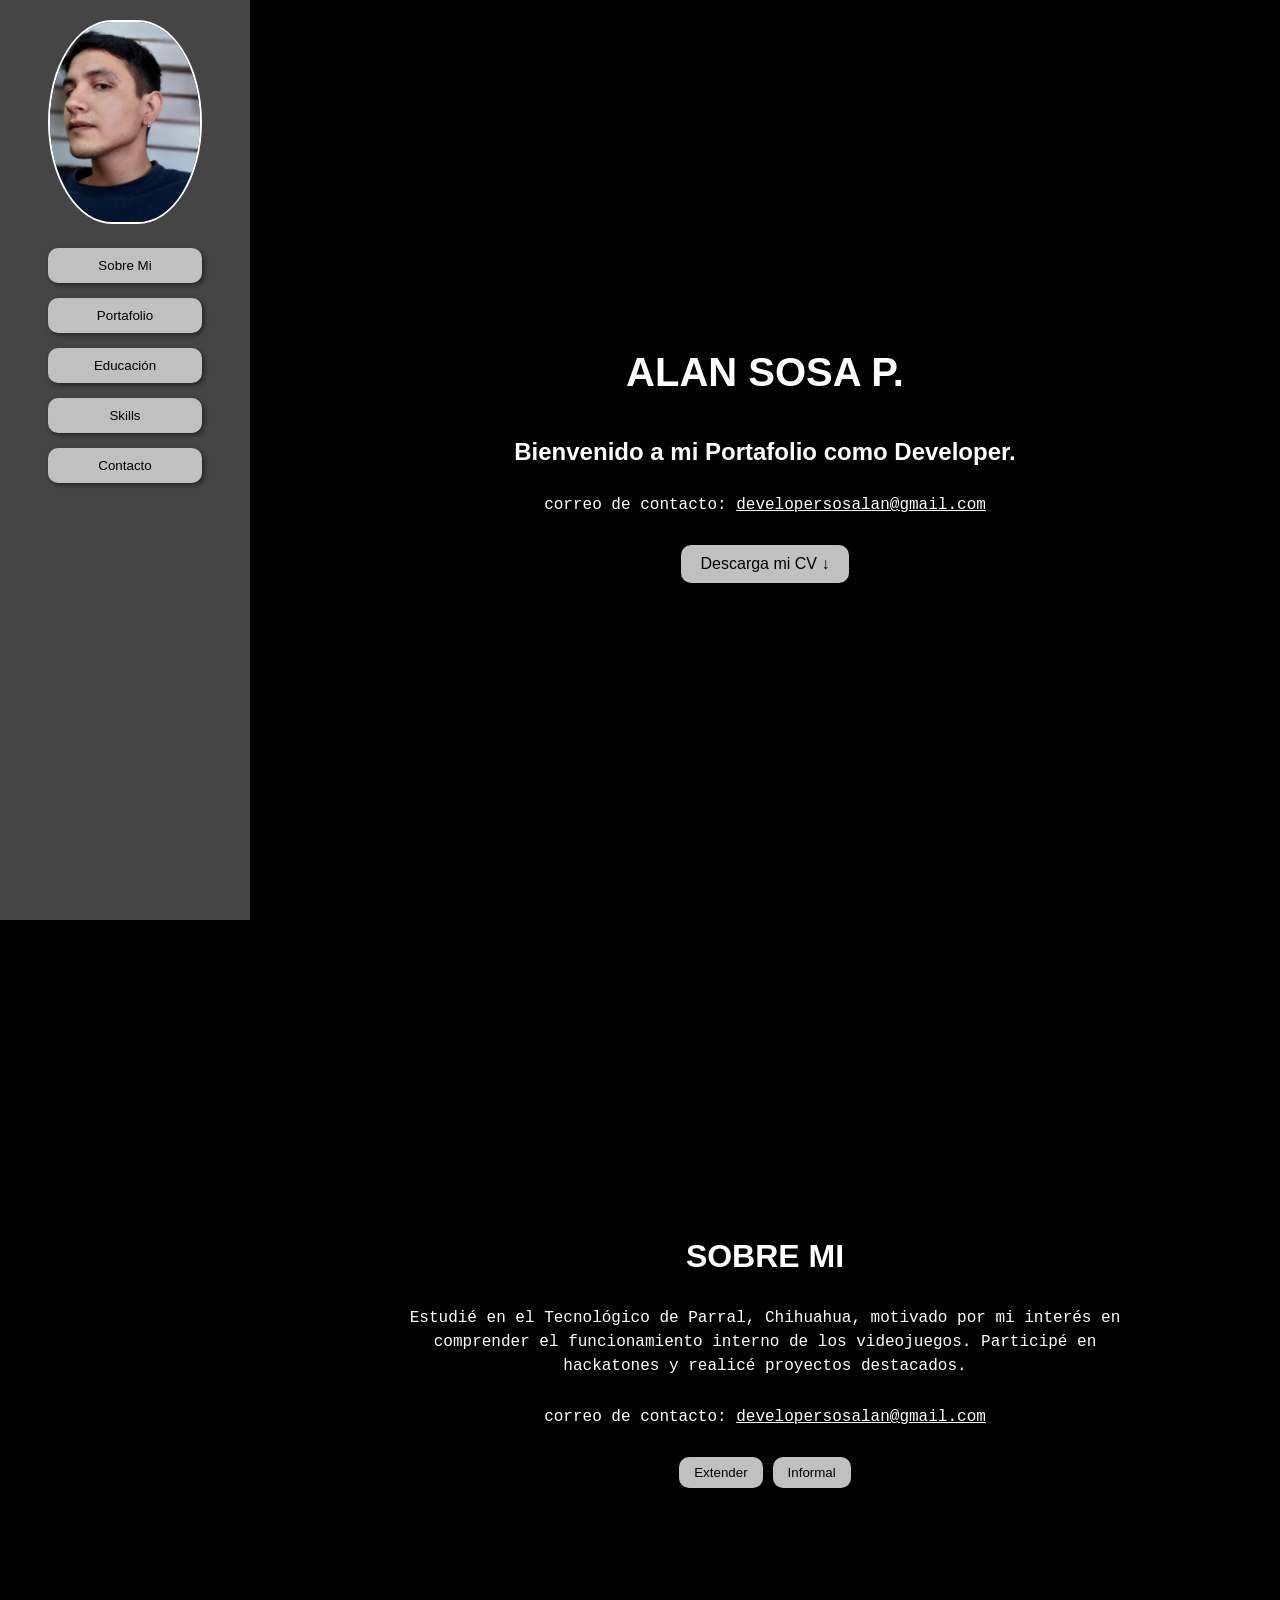
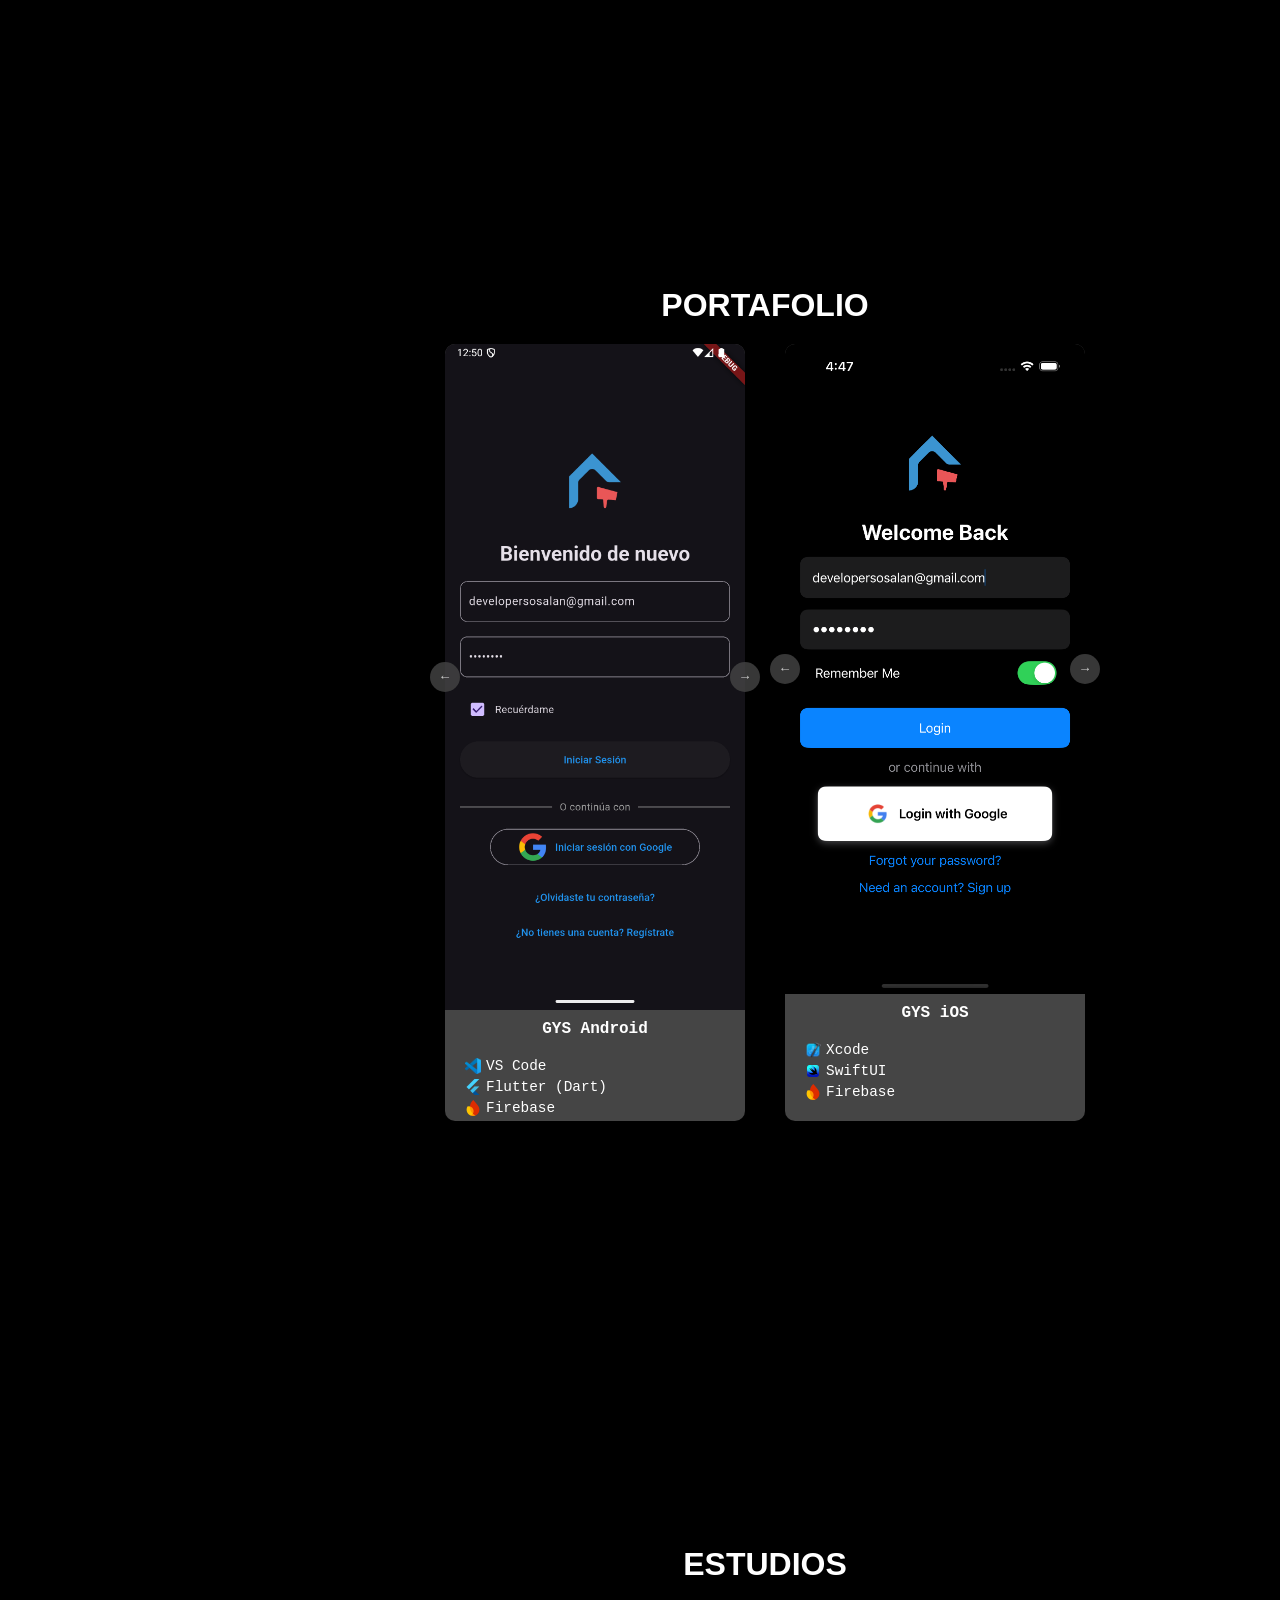
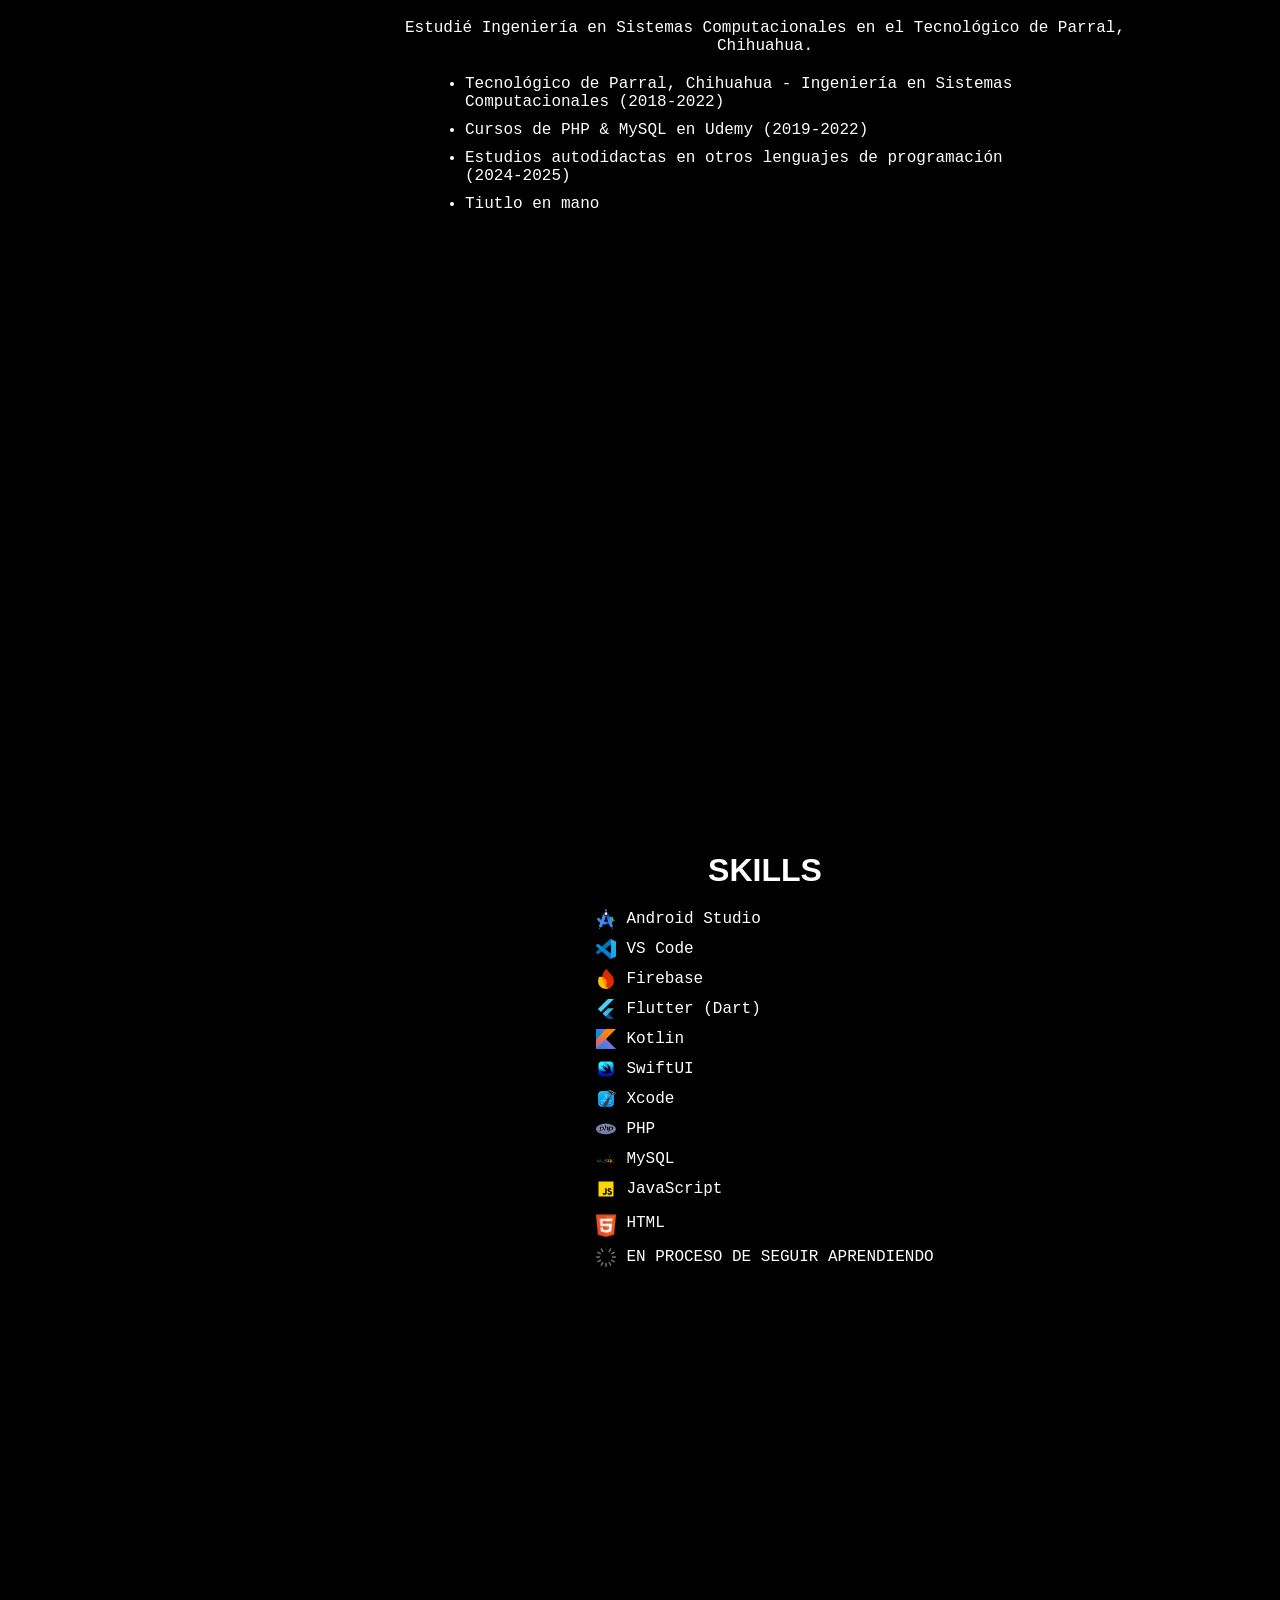
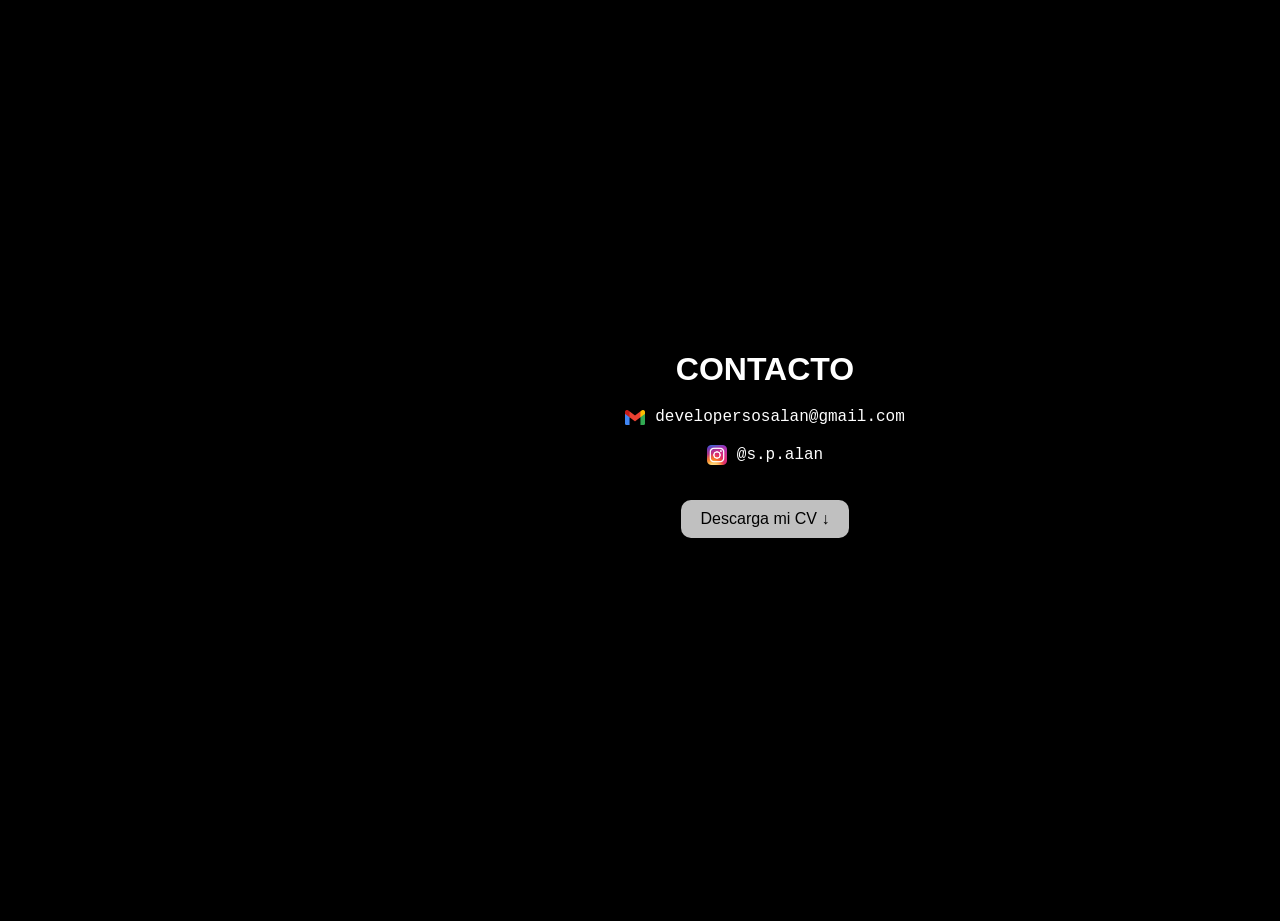
==== commit ce174b83: "Actualización del portafolio" ====
--- a/index.html
+++ b/index.html
@@ -88,12 +88,12 @@
             <h2 class="card-text">GYS Android</h2>
             <ul class="tech-list">
               <li>
-                <img src="img/Android_Studio_icon.png?v=1.0" alt="Android Studio">
-                Android Studio
-              </li>
-              <li>
-                <img src="img/Kotlin_icon.png?v=1.0" alt="Kotlin">
-                Kotlin
+                <img src="img/Visual_Studio_Code.png?v=1.0" alt="VS Code">
+                VS Code
+              </li>
+              <li>
+                <img src="img/flutter_logo.png?v=1.0" alt="Flutter">
+                Flutter (Dart)
               </li>
               <li>
                 <img src="img/Firebase_icon.png?v=1.0" alt="Firebase">
@@ -141,7 +141,7 @@
           <li>Tecnológico de Parral, Chihuahua - Ingeniería en Sistemas Computacionales (2018-2022)</li>
           <li>Cursos de PHP &amp; MySQL en Udemy (2019-2022)</li>
           <li>Estudios autodidactas en otros lenguajes de programación (2024-2025)</li>
-          <li>Cartilla militar al día</li>
+          <li>Tiutlo en mano</li>
         </ul>
       </div>
     </section>
@@ -156,8 +156,16 @@
             Android Studio
           </li>
           <li>
+            <img src="img/Visual_Studio_Code.png?v=1.0" alt="VS Code Icon">
+            VS Code
+          </li>
+          <li>
             <img src="img/Firebase_icon.png?v=1.0" alt="Firebase Icon">
             Firebase
+          </li>
+          <li>
+            <img src="img/flutter_logo.png?v=1.0" alt="Flutter Icon">
+            Flutter (Dart)
           </li>
           <li>
             <img src="img/Kotlin_icon.png?v=1.0" alt="Kotlin Icon">
--- a/css/styles.css
+++ b/css/styles.css
@@ -4,10 +4,9 @@
   background-color: #000000;
   font-family: Arial, sans-serif;
   color: #FFFFFF;
-  /* Se mantiene el margin-left en el contenedor principal */
-}
-
-/* Encabezado vertical a la izquierda */
+}
+
+/* Encabezado vertical a la izquierda (versión escritorio) */
 .header {
   position: fixed;
   left: 0;
@@ -111,7 +110,7 @@
   margin-top: 10px;
 }
 
-/* Estilo para el enlace del correo (y para Garage Sale Finder) */
+/* Enlace del correo */
 .email-link {
   color: #FFFFFF;
   text-decoration: underline;
@@ -119,13 +118,11 @@
   transition: color 0.3s;
 }
 
-/* Forzamos que se mantenga el color blanco en todos los estados */
 .email-link:visited,
 .email-link:active,
 .email-link:focus {
   color: #FFFFFF;
 }
-
 
 /* Botón para descargar el CV */
 .download-cv {
@@ -138,6 +135,7 @@
   cursor: pointer;
   box-shadow: 2px 2px 5px rgba(0,0,0,0.5);
   transition: background-color 0.3s;
+  text-decoration: none;
 }
 
 .download-cv:hover {
@@ -208,8 +206,6 @@
 .card {
   background-color: #454545;
   border-radius: 10px;
-  /* Se quita overflow: hidden para permitir que los botones sobresalgan */
-  /* overflow: hidden; */
   width: 300px;
   box-shadow: 2px 2px 10px rgba(0,0,0,0.5);
   cursor: pointer;
@@ -221,19 +217,13 @@
   transform: scale(1.05);
 }
 
-/* Envoltorio para la imagen con bordes redondeados */
 .img-wrapper {
   border-top-left-radius: 10px;
   border-top-right-radius: 10px;
   overflow: hidden;
 }
 
-.img-wrapper img {
-  width: 100%;
-  height: auto;
-  display: block;
-}
-
+.img-wrapper img,
 .card img {
   width: 100%;
   height: auto;
@@ -268,12 +258,12 @@
   height: auto;
 }
 
-/* Contenedor para el carrusel dentro de la tarjeta */
+/* Carrusel dentro de la tarjeta */
 .carousel-container {
   position: relative;
 }
 
-/* Estilos para los botones del carrusel */
+/* Botones del carrusel */
 .carousel-btn {
   position: absolute;
   top: 50%;
@@ -294,11 +284,11 @@
 }
 
 .prev-btn {
-  left: -15px;  /* La mitad del botón (30px/2) afuera */
+  left: -15px;
 }
 
 .next-btn {
-  right: -15px; /* La mitad del botón afuera */
+  right: -15px;
 }
 
 .carousel-btn:hover {
@@ -342,7 +332,6 @@
   margin-bottom: 10px;
 }
 
-
 /* Sección Skills */
 .skills {
   background: none;
@@ -372,37 +361,6 @@
 
 .skills-list li {
   margin-bottom: 10px;
-}
-
-/* Sección Skills */
-.skills {
-  background: none;
-  padding: 40px 20px;
-}
-
-.skills .slide {
-  text-align: center;
-}
-
-.skills-title {
-  font-size: 2rem;
-  font-weight: bold;
-  text-transform: uppercase;
-  margin-bottom: 20px;
-}
-
-.skills-list {
-  list-style-type: disc;
-  margin: 0 auto;
-  padding: 0;
-  max-width: 600px;
-  text-align: left;
-  font-family: 'Courier New', monospace;
-  font-size: 1rem;
-}
-
-.skills-list li {
-  margin-bottom: 10px;
   display: flex;
   align-items: center;
   gap: 10px;
@@ -412,7 +370,6 @@
   width: 20px;
   height: auto;
 }
-
 
 /* Sección de Contacto */
 .contact-section {
@@ -463,7 +420,7 @@
   vertical-align: middle;
 }
 
-/* Botón de desvargar */
+/* Botón de descargar el CV */
 .download-cv {
   display: inline-block;
   background-color: #C0C0C0;
@@ -483,11 +440,11 @@
   background-color: #808080;
 }
 
-
-
-
-/* Media Queries para dispositivos móviles */
+/* ========================= */
+/*       MEDIA QUERIES       */
+/* ========================= */
 @media screen and (max-width: 768px) {
+  /* Para móviles: el header se convierte en una barra superior */
   body {
     margin-left: 0;
   }
@@ -497,7 +454,7 @@
     height: auto;
     position: relative;
     flex-direction: row;
-    justify-content: space-around;
+    justify-content: space-between;
     padding: 10px;
   }
   
@@ -506,6 +463,7 @@
     align-items: center;
     gap: 10px;
     width: 100%;
+    justify-content: space-around;
   }
   
   .profile-img img {
@@ -516,6 +474,7 @@
   .nav {
     flex-direction: row;
     gap: 5px;
+    flex-wrap: wrap;
   }
   
   .nav-btn {
@@ -523,6 +482,11 @@
     font-size: 0.9rem;
   }
   
+  .content {
+    margin-left: 0;
+    padding-top: 20px;
+  }
+  
   .slide {
     padding: 10px;
     min-height: auto;
